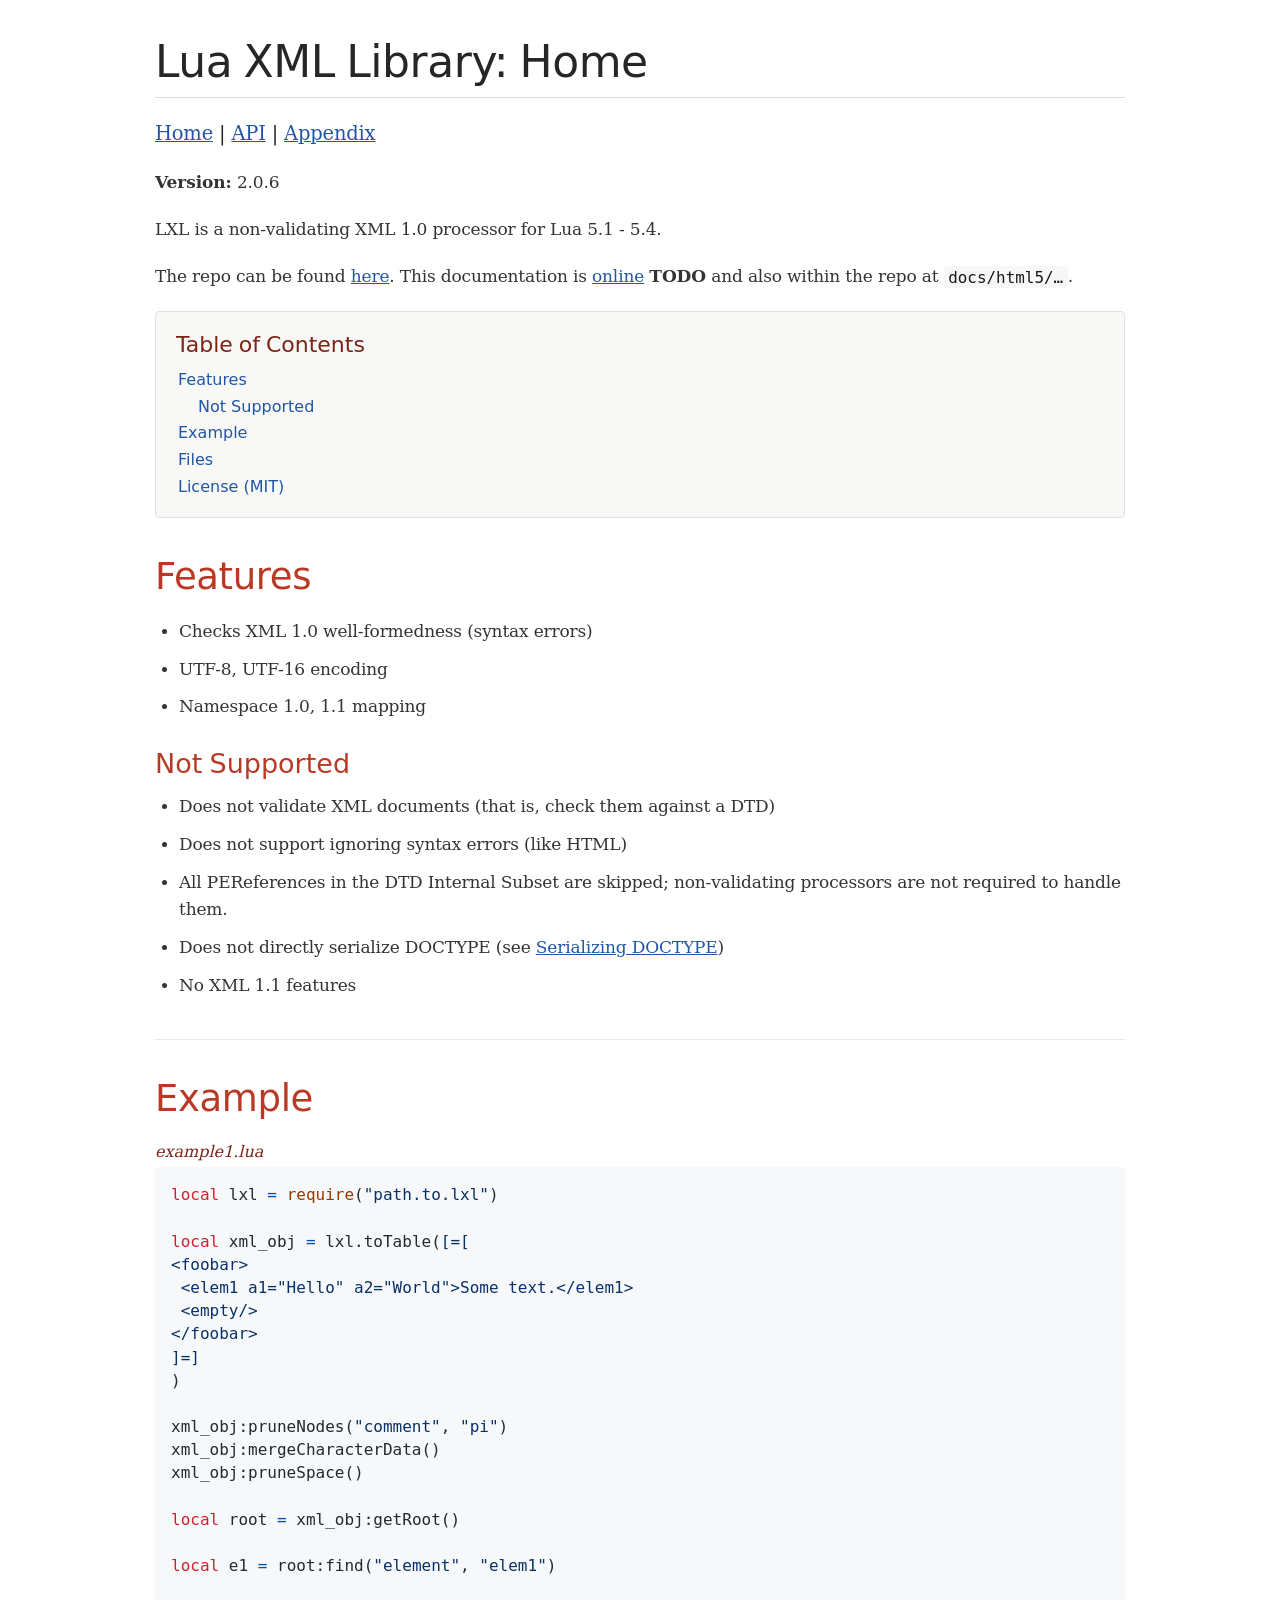
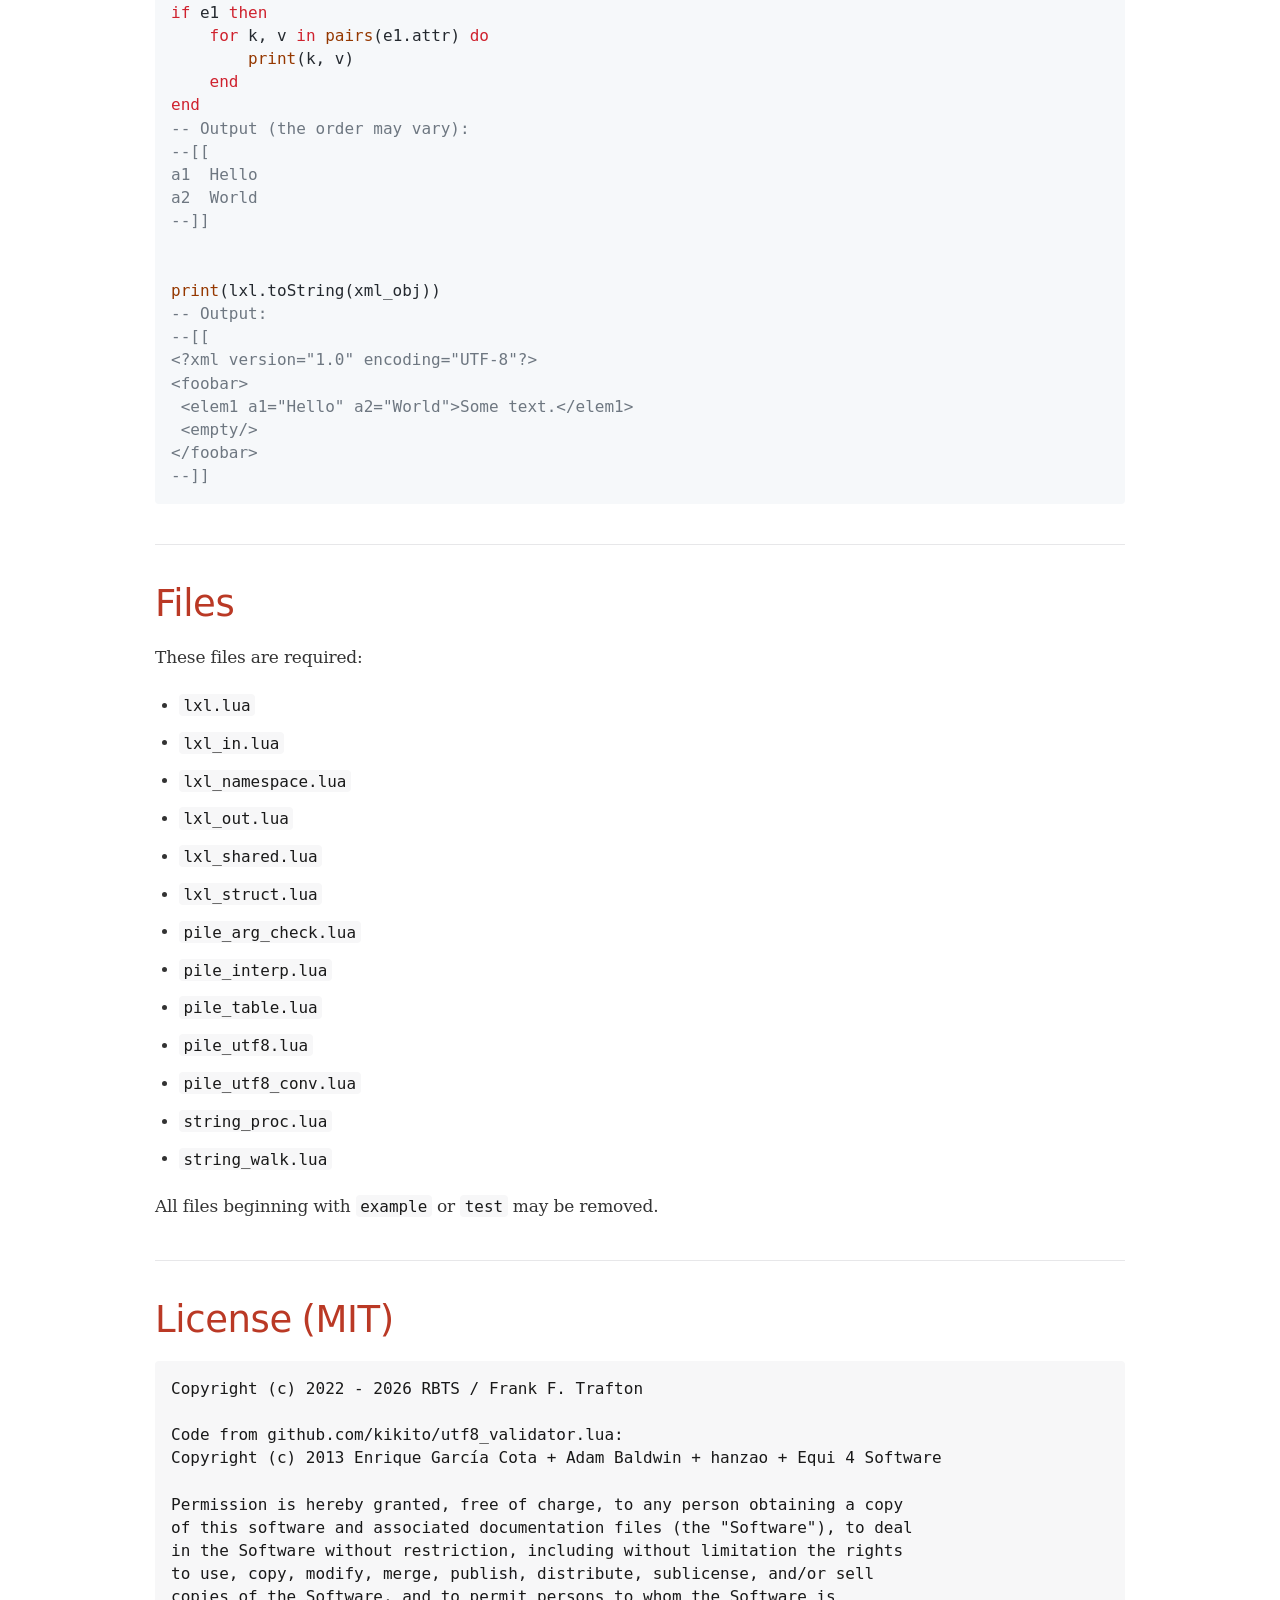
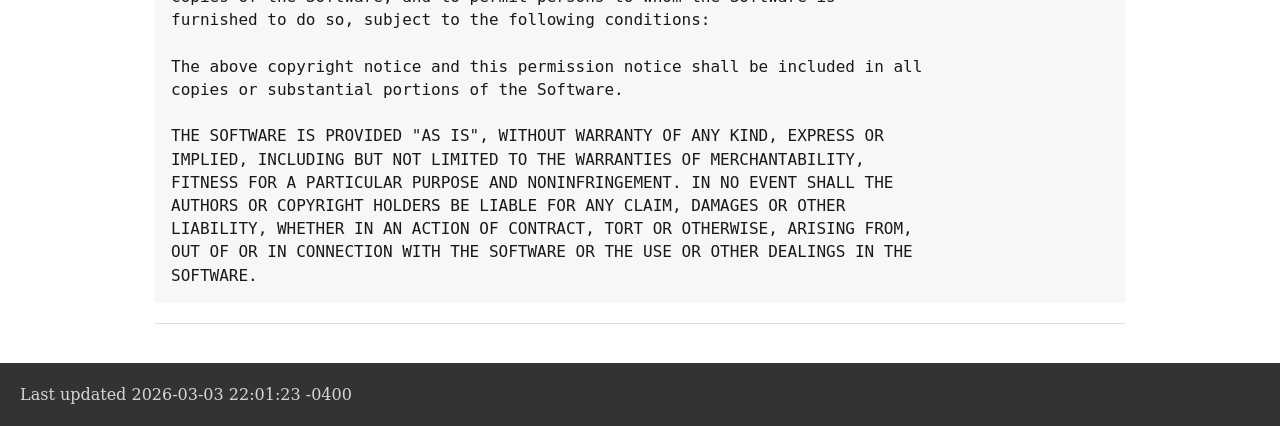
==== docs/html5/index.html @ 3a54dce5 "rename home.adoc to index.adoc" ====
<!DOCTYPE html>
<html lang="en">
<head>
<meta charset="UTF-8">
<meta http-equiv="X-UA-Compatible" content="IE=edge">
<meta name="viewport" content="width=device-width, initial-scale=1.0">
<meta name="generator" content="Asciidoctor 2.0.23">
<title>Lua XML Library: Home</title>
<link rel="stylesheet" href="./asciidoctor.css">
<link rel="stylesheet" href="./rouge-github.css">
</head>
<body class="article">
<div id="header">
<h1>Lua XML Library: Home</h1>
</div>
<div id="content">
<div id="preamble">
<div class="sectionbody">
<div class="paragraph">
<p><a href="index.html">Home</a> |
<a href="api.html">API</a> |
<a href="appendix.html">Appendix</a></p>
</div>
<div class="paragraph">
<p><strong>Version:</strong> 2.0.6</p>
</div>
<div class="paragraph">
<p>LXL is a non-validating XML 1.0 processor for Lua 5.1 - 5.4.</p>
</div>
<div class="paragraph">
<p>The repo can be found <a href="https://www.github.com/frank-f-trafton/lxl">here</a>. This documentation is <a href="https://example.com">online</a> <strong>TODO</strong> and also within the repo at <code>docs/html5/…</code>.</p>
</div>
<div id="toc" class="toc">
<div id="toctitle" class="title">Table of Contents</div>
<ul class="sectlevel1">
<li><a href="#_features">Features</a>
<ul class="sectlevel2">
<li><a href="#_not_supported">Not Supported</a></li>
</ul>
</li>
<li><a href="#_example">Example</a></li>
<li><a href="#_files">Files</a></li>
<li><a href="#_license_mit">License (MIT)</a></li>
</ul>
</div>
</div>
</div>
<div class="sect1">
<h2 id="_features">Features</h2>
<div class="sectionbody">
<div class="ulist">
<ul>
<li>
<p>Checks XML 1.0 well-formedness (syntax errors)</p>
</li>
<li>
<p>UTF-8, UTF-16 encoding</p>
</li>
<li>
<p>Namespace 1.0, 1.1 mapping</p>
</li>
</ul>
</div>
<div class="sect2">
<h3 id="_not_supported">Not Supported</h3>
<div class="ulist">
<ul>
<li>
<p>Does not validate XML documents (that is, check them against a DTD)</p>
</li>
<li>
<p>Does not support ignoring syntax errors (like HTML)</p>
</li>
<li>
<p>All PEReferences in the DTD Internal Subset are skipped; non-validating processors are not required to handle them.</p>
</li>
<li>
<p>Does not directly serialize DOCTYPE (see <a href="appendix.html#serializing-doctype">Serializing DOCTYPE</a>)</p>
</li>
<li>
<p>No XML 1.1 features</p>
</li>
</ul>
</div>
</div>
</div>
</div>
<div class="sect1">
<h2 id="_example">Example</h2>
<div class="sectionbody">
<div class="listingblock">
<div class="title">example1.lua</div>
<div class="content">
<pre class="rouge highlight"><code data-lang="lua"><span class="kd">local</span> <span class="n">lxl</span> <span class="o">=</span> <span class="nb">require</span><span class="p">(</span><span class="s2">"path.to.lxl"</span><span class="p">)</span>

<span class="kd">local</span> <span class="n">xml_obj</span> <span class="o">=</span> <span class="n">lxl</span><span class="p">.</span><span class="n">toTable</span><span class="p">(</span><span class="s">[=[
&lt;foobar&gt;
 &lt;elem1 a1="Hello" a2="World"&gt;Some text.&lt;/elem1&gt;
 &lt;empty/&gt;
&lt;/foobar&gt;
]=]</span>
<span class="p">)</span>

<span class="n">xml_obj</span><span class="p">:</span><span class="n">pruneNodes</span><span class="p">(</span><span class="s2">"comment"</span><span class="p">,</span> <span class="s2">"pi"</span><span class="p">)</span>
<span class="n">xml_obj</span><span class="p">:</span><span class="n">mergeCharacterData</span><span class="p">()</span>
<span class="n">xml_obj</span><span class="p">:</span><span class="n">pruneSpace</span><span class="p">()</span>

<span class="kd">local</span> <span class="n">root</span> <span class="o">=</span> <span class="n">xml_obj</span><span class="p">:</span><span class="n">getRoot</span><span class="p">()</span>

<span class="kd">local</span> <span class="n">e1</span> <span class="o">=</span> <span class="n">root</span><span class="p">:</span><span class="n">find</span><span class="p">(</span><span class="s2">"element"</span><span class="p">,</span> <span class="s2">"elem1"</span><span class="p">)</span>

<span class="k">if</span> <span class="n">e1</span> <span class="k">then</span>
	<span class="k">for</span> <span class="n">k</span><span class="p">,</span> <span class="n">v</span> <span class="k">in</span> <span class="nb">pairs</span><span class="p">(</span><span class="n">e1</span><span class="p">.</span><span class="n">attr</span><span class="p">)</span> <span class="k">do</span>
		<span class="nb">print</span><span class="p">(</span><span class="n">k</span><span class="p">,</span> <span class="n">v</span><span class="p">)</span>
	<span class="k">end</span>
<span class="k">end</span>
<span class="c1">-- Output (the order may vary):</span>
<span class="cm">--[[
a1	Hello
a2	World
--]]</span>


<span class="nb">print</span><span class="p">(</span><span class="n">lxl</span><span class="p">.</span><span class="n">toString</span><span class="p">(</span><span class="n">xml_obj</span><span class="p">))</span>
<span class="c1">-- Output:</span>
<span class="cm">--[[
&lt;?xml version="1.0" encoding="UTF-8"?&gt;
&lt;foobar&gt;
 &lt;elem1 a1="Hello" a2="World"&gt;Some text.&lt;/elem1&gt;
 &lt;empty/&gt;
&lt;/foobar&gt;
--]]</span></code></pre>
</div>
</div>
</div>
</div>
<div class="sect1">
<h2 id="_files">Files</h2>
<div class="sectionbody">
<div class="paragraph">
<p>These files are required:</p>
</div>
<div class="ulist">
<ul>
<li>
<p><code>lxl.lua</code></p>
</li>
<li>
<p><code>lxl_in.lua</code></p>
</li>
<li>
<p><code>lxl_namespace.lua</code></p>
</li>
<li>
<p><code>lxl_out.lua</code></p>
</li>
<li>
<p><code>lxl_shared.lua</code></p>
</li>
<li>
<p><code>lxl_struct.lua</code></p>
</li>
<li>
<p><code>pile_arg_check.lua</code></p>
</li>
<li>
<p><code>pile_interp.lua</code></p>
</li>
<li>
<p><code>pile_table.lua</code></p>
</li>
<li>
<p><code>pile_utf8.lua</code></p>
</li>
<li>
<p><code>pile_utf8_conv.lua</code></p>
</li>
<li>
<p><code>string_proc.lua</code></p>
</li>
<li>
<p><code>string_walk.lua</code></p>
</li>
</ul>
</div>
<div class="paragraph">
<p>All files beginning with <code>example</code> or <code>test</code> may be removed.</p>
</div>
</div>
</div>
<div class="sect1">
<h2 id="_license_mit">License (MIT)</h2>
<div class="sectionbody">
<div class="listingblock">
<div class="content">
<pre>Copyright (c) 2022 - 2026 RBTS / Frank F. Trafton

Code from github.com/kikito/utf8_validator.lua:
Copyright (c) 2013 Enrique García Cota + Adam Baldwin + hanzao + Equi 4 Software

Permission is hereby granted, free of charge, to any person obtaining a copy
of this software and associated documentation files (the "Software"), to deal
in the Software without restriction, including without limitation the rights
to use, copy, modify, merge, publish, distribute, sublicense, and/or sell
copies of the Software, and to permit persons to whom the Software is
furnished to do so, subject to the following conditions:

The above copyright notice and this permission notice shall be included in all
copies or substantial portions of the Software.

THE SOFTWARE IS PROVIDED "AS IS", WITHOUT WARRANTY OF ANY KIND, EXPRESS OR
IMPLIED, INCLUDING BUT NOT LIMITED TO THE WARRANTIES OF MERCHANTABILITY,
FITNESS FOR A PARTICULAR PURPOSE AND NONINFRINGEMENT. IN NO EVENT SHALL THE
AUTHORS OR COPYRIGHT HOLDERS BE LIABLE FOR ANY CLAIM, DAMAGES OR OTHER
LIABILITY, WHETHER IN AN ACTION OF CONTRACT, TORT OR OTHERWISE, ARISING FROM,
OUT OF OR IN CONNECTION WITH THE SOFTWARE OR THE USE OR OTHER DEALINGS IN THE
SOFTWARE.</pre>
</div>
</div>
<hr>
</div>
</div>
</div>
<div id="footer">
<div id="footer-text">
Last updated 2026-03-03 22:01:23 -0400
</div>
</div>
</body>
</html>
---- docs/html5/asciidoctor.css ----
/*! Asciidoctor default stylesheet | MIT License | https://asciidoctor.org */
/* Uncomment the following line when using as a custom stylesheet */
/* @import "https://fonts.googleapis.com/css?family=Open+Sans:300,300italic,400,400italic,600,600italic%7CNoto+Serif:400,400italic,700,700italic%7CDroid+Sans+Mono:400,700"; */
html{font-family:sans-serif;-webkit-text-size-adjust:100%}
a{background:none}
a:focus{outline:thin dotted}
a:active,a:hover{outline:0}
h1{font-size:2em;margin:.67em 0}
b,strong{font-weight:bold}
abbr{font-size:.9em}
abbr[title]{cursor:help;border-bottom:1px dotted #dddddf;text-decoration:none}
dfn{font-style:italic}
hr{height:0}
mark{background:#ff0;color:#000}
code,kbd,pre,samp{font-family:monospace;font-size:1em}
pre{white-space:pre-wrap}
q{quotes:"\201C" "\201D" "\2018" "\2019"}
small{font-size:80%}
sub,sup{font-size:75%;line-height:0;position:relative;vertical-align:baseline}
sup{top:-.5em}
sub{bottom:-.25em}
img{border:0}
svg:not(:root){overflow:hidden}
figure{margin:0}
audio,video{display:inline-block}
audio:not([controls]){display:none;height:0}
fieldset{border:1px solid silver;margin:0 2px;padding:.35em .625em .75em}
legend{border:0;padding:0}
button,input,select,textarea{font-family:inherit;font-size:100%;margin:0}
button,input{line-height:normal}
button,select{text-transform:none}
button,html input[type=button],input[type=reset],input[type=submit]{-webkit-appearance:button;cursor:pointer}
button[disabled],html input[disabled]{cursor:default}
input[type=checkbox],input[type=radio]{padding:0}
button::-moz-focus-inner,input::-moz-focus-inner{border:0;padding:0}
textarea{overflow:auto;vertical-align:top}
table{border-collapse:collapse;border-spacing:0}
*,::before,::after{box-sizing:border-box}
html,body{font-size:100%}
body{background:#fff;color:rgba(0,0,0,.8);padding:0;margin:0;font-family:"Noto Serif","DejaVu Serif",serif;line-height:1;position:relative;cursor:auto;-moz-tab-size:4;-o-tab-size:4;tab-size:4;word-wrap:anywhere;-moz-osx-font-smoothing:grayscale;-webkit-font-smoothing:antialiased}
a:hover{cursor:pointer}
img,object,embed{max-width:100%;height:auto}
object,embed{height:100%}
img{-ms-interpolation-mode:bicubic}
.left{float:left!important}
.right{float:right!important}
.text-left{text-align:left!important}
.text-right{text-align:right!important}
.text-center{text-align:center!important}
.text-justify{text-align:justify!important}
.hide{display:none}
img,object,svg{display:inline-block;vertical-align:middle}
textarea{height:auto;min-height:50px}
select{width:100%}
.subheader,.admonitionblock td.content>.title,.audioblock>.title,.exampleblock>.title,.imageblock>.title,.listingblock>.title,.literalblock>.title,.stemblock>.title,.openblock>.title,.paragraph>.title,.quoteblock>.title,table.tableblock>.title,.verseblock>.title,.videoblock>.title,.dlist>.title,.olist>.title,.ulist>.title,.qlist>.title,.hdlist>.title{line-height:1.45;color:#7a2518;font-weight:400;margin-top:0;margin-bottom:.25em}
div,dl,dt,dd,ul,ol,li,h1,h2,h3,#toctitle,.sidebarblock>.content>.title,h4,h5,h6,pre,form,p,blockquote,th,td{margin:0;padding:0}
a{color:#2156a5;text-decoration:underline;line-height:inherit}
a:hover,a:focus{color:#1d4b8f}
a img{border:0}
p{line-height:1.6;margin-bottom:1.25em;text-rendering:optimizeLegibility}
p aside{font-size:.875em;line-height:1.35;font-style:italic}
h1,h2,h3,#toctitle,.sidebarblock>.content>.title,h4,h5,h6{font-family:"Open Sans","DejaVu Sans",sans-serif;font-weight:300;font-style:normal;color:#ba3925;text-rendering:optimizeLegibility;margin-top:1em;margin-bottom:.5em;line-height:1.0125em}
h1 small,h2 small,h3 small,#toctitle small,.sidebarblock>.content>.title small,h4 small,h5 small,h6 small{font-size:60%;color:#e99b8f;line-height:0}
h1{font-size:2.125em}
h2{font-size:1.6875em}
h3,#toctitle,.sidebarblock>.content>.title{font-size:1.375em}
h4,h5{font-size:1.125em}
h6{font-size:1em}
hr{border:solid #dddddf;border-width:1px 0 0;clear:both;margin:1.25em 0 1.1875em}
em,i{font-style:italic;line-height:inherit}
strong,b{font-weight:bold;line-height:inherit}
small{font-size:60%;line-height:inherit}
code{font-family:"Droid Sans Mono","DejaVu Sans Mono",monospace;font-weight:400;color:rgba(0,0,0,.9)}
ul,ol,dl{line-height:1.6;margin-bottom:1.25em;list-style-position:outside;font-family:inherit}
ul,ol{margin-left:1.5em}
ul li ul,ul li ol{margin-left:1.25em;margin-bottom:0}
ul.circle{list-style-type:circle}
ul.disc{list-style-type:disc}
ul.square{list-style-type:square}
ul.circle ul:not([class]),ul.disc ul:not([class]),ul.square ul:not([class]){list-style:inherit}
ol li ul,ol li ol{margin-left:1.25em;margin-bottom:0}
dl dt{margin-bottom:.3125em;font-weight:bold}
dl dd{margin-bottom:1.25em}
blockquote{margin:0 0 1.25em;padding:.5625em 1.25em 0 1.1875em;border-left:1px solid #ddd}
blockquote,blockquote p{line-height:1.6;color:rgba(0,0,0,.85)}
@media screen and (min-width:768px){h1,h2,h3,#toctitle,.sidebarblock>.content>.title,h4,h5,h6{line-height:1.2}
h1{font-size:2.75em}
h2{font-size:2.3125em}
h3,#toctitle,.sidebarblock>.content>.title{font-size:1.6875em}
h4{font-size:1.4375em}}
table{background:#fff;margin-bottom:1.25em;border:1px solid #dedede;word-wrap:normal}
table thead,table tfoot{background:#f7f8f7}
table thead tr th,table thead tr td,table tfoot tr th,table tfoot tr td{padding:.5em .625em .625em;font-size:inherit;color:rgba(0,0,0,.8);text-align:left}
table tr th,table tr td{padding:.5625em .625em;font-size:inherit;color:rgba(0,0,0,.8)}
table tr.even,table tr.alt{background:#f8f8f7}
table thead tr th,table tfoot tr th,table tbody tr td,table tr td,table tfoot tr td{line-height:1.6}
h1,h2,h3,#toctitle,.sidebarblock>.content>.title,h4,h5,h6{line-height:1.2;word-spacing:-.05em}
h1 strong,h2 strong,h3 strong,#toctitle strong,.sidebarblock>.content>.title strong,h4 strong,h5 strong,h6 strong{font-weight:400}
.center{margin-left:auto;margin-right:auto}
.stretch{width:100%}
.clearfix::before,.clearfix::after,.float-group::before,.float-group::after{content:" ";display:table}
.clearfix::after,.float-group::after{clear:both}
:not(pre).nobreak{word-wrap:normal}
:not(pre).nowrap{white-space:nowrap}
:not(pre).pre-wrap{white-space:pre-wrap}
:not(pre):not([class^=L])>code{font-size:.9375em;font-style:normal!important;letter-spacing:0;padding:.1em .5ex;word-spacing:-.15em;background:#f7f7f8;border-radius:4px;line-height:1.45;text-rendering:optimizeSpeed}
pre{color:rgba(0,0,0,.9);font-family:"Droid Sans Mono","DejaVu Sans Mono",monospace;line-height:1.45;text-rendering:optimizeSpeed}
pre code,pre pre{color:inherit;font-size:inherit;line-height:inherit}
pre>code{display:block}
pre.nowrap,pre.nowrap pre{white-space:pre;word-wrap:normal}
em em{font-style:normal}
strong strong{font-weight:400}
.keyseq{color:rgba(51,51,51,.8)}
kbd{font-family:"Droid Sans Mono","DejaVu Sans Mono",monospace;display:inline-block;color:rgba(0,0,0,.8);font-size:.65em;line-height:1.45;background:#f7f7f7;border:1px solid #ccc;border-radius:3px;box-shadow:0 1px 0 rgba(0,0,0,.2),inset 0 0 0 .1em #fff;margin:0 .15em;padding:.2em .5em;vertical-align:middle;position:relative;top:-.1em;white-space:nowrap}
.keyseq kbd:first-child{margin-left:0}
.keyseq kbd:last-child{margin-right:0}
.menuseq,.menuref{color:#000}
.menuseq b:not(.caret),.menuref{font-weight:inherit}
.menuseq{word-spacing:-.02em}
.menuseq b.caret{font-size:1.25em;line-height:.8}
.menuseq i.caret{font-weight:bold;text-align:center;width:.45em}
b.button::before,b.button::after{position:relative;top:-1px;font-weight:400}
b.button::before{content:"[";padding:0 3px 0 2px}
b.button::after{content:"]";padding:0 2px 0 3px}
p a>code:hover{color:rgba(0,0,0,.9)}
#header,#content,#footnotes,#footer{width:100%;margin:0 auto;max-width:62.5em;*zoom:1;position:relative;padding-left:.9375em;padding-right:.9375em}
#header::before,#header::after,#content::before,#content::after,#footnotes::before,#footnotes::after,#footer::before,#footer::after{content:" ";display:table}
#header::after,#content::after,#footnotes::after,#footer::after{clear:both}
#content{margin-top:1.25em}
#content::before{content:none}
#header>h1:first-child{color:rgba(0,0,0,.85);margin-top:2.25rem;margin-bottom:0}
#header>h1:first-child+#toc{margin-top:8px;border-top:1px solid #dddddf}
#header>h1:only-child{border-bottom:1px solid #dddddf;padding-bottom:8px}
#header .details{border-bottom:1px solid #dddddf;line-height:1.45;padding-top:.25em;padding-bottom:.25em;padding-left:.25em;color:rgba(0,0,0,.6);display:flex;flex-flow:row wrap}
#header .details span:first-child{margin-left:-.125em}
#header .details span.email a{color:rgba(0,0,0,.85)}
#header .details br{display:none}
#header .details br+span::before{content:"\00a0\2013\00a0"}
#header .details br+span.author::before{content:"\00a0\22c5\00a0";color:rgba(0,0,0,.85)}
#header .details br+span#revremark::before{content:"\00a0|\00a0"}
#header #revnumber{text-transform:capitalize}
#header #revnumber::after{content:"\00a0"}
#content>h1:first-child:not([class]){color:rgba(0,0,0,.85);border-bottom:1px solid #dddddf;padding-bottom:8px;margin-top:0;padding-top:1rem;margin-bottom:1.25rem}
#toc{border-bottom:1px solid #e7e7e9;padding-bottom:.5em}
#toc>ul{margin-left:.125em}
#toc ul.sectlevel0>li>a{font-style:italic}
#toc ul.sectlevel0 ul.sectlevel1{margin:.5em 0}
#toc ul{font-family:"Open Sans","DejaVu Sans",sans-serif;list-style-type:none}
#toc li{line-height:1.3334;margin-top:.3334em}
#toc a{text-decoration:none}
#toc a:active{text-decoration:underline}
#toctitle{color:#7a2518;font-size:1.2em}
@media screen and (min-width:768px){#toctitle{font-size:1.375em}
body.toc2{padding-left:15em;padding-right:0}
body.toc2 #header>h1:nth-last-child(2){border-bottom:1px solid #dddddf;padding-bottom:8px}
#toc.toc2{margin-top:0!important;background:#f8f8f7;position:fixed;width:15em;left:0;top:0;border-right:1px solid #e7e7e9;border-top-width:0!important;border-bottom-width:0!important;z-index:1000;padding:1.25em 1em;height:100%;overflow:auto}
#toc.toc2 #toctitle{margin-top:0;margin-bottom:.8rem;font-size:1.2em}
#toc.toc2>ul{font-size:.9em;margin-bottom:0}
#toc.toc2 ul ul{margin-left:0;padding-left:1em}
#toc.toc2 ul.sectlevel0 ul.sectlevel1{padding-left:0;margin-top:.5em;margin-bottom:.5em}
body.toc2.toc-right{padding-left:0;padding-right:15em}
body.toc2.toc-right #toc.toc2{border-right-width:0;border-left:1px solid #e7e7e9;left:auto;right:0}}
@media screen and (min-width:1280px){body.toc2{padding-left:20em;padding-right:0}
#toc.toc2{width:20em}
#toc.toc2 #toctitle{font-size:1.375em}
#toc.toc2>ul{font-size:.95em}
#toc.toc2 ul ul{padding-left:1.25em}
body.toc2.toc-right{padding-left:0;padding-right:20em}}
#content #toc{border:1px solid #e0e0dc;margin-bottom:1.25em;padding:1.25em;background:#f8f8f7;border-radius:4px}
#content #toc>:first-child{margin-top:0}
#content #toc>:last-child{margin-bottom:0}
#footer{max-width:none;background:rgba(0,0,0,.8);padding:1.25em}
#footer-text{color:hsla(0,0%,100%,.8);line-height:1.44}
#content{margin-bottom:.625em}
.sect1{padding-bottom:.625em}
@media screen and (min-width:768px){#content{margin-bottom:1.25em}
.sect1{padding-bottom:1.25em}}
.sect1:last-child{padding-bottom:0}
.sect1+.sect1{border-top:1px solid #e7e7e9}
#content h1>a.anchor,h2>a.anchor,h3>a.anchor,#toctitle>a.anchor,.sidebarblock>.content>.title>a.anchor,h4>a.anchor,h5>a.anchor,h6>a.anchor{position:absolute;z-index:1001;width:1.5ex;margin-left:-1.5ex;display:block;text-decoration:none!important;visibility:hidden;text-align:center;font-weight:400}
#content h1>a.anchor::before,h2>a.anchor::before,h3>a.anchor::before,#toctitle>a.anchor::before,.sidebarblock>.content>.title>a.anchor::before,h4>a.anchor::before,h5>a.anchor::before,h6>a.anchor::before{content:"\00A7";font-size:.85em;display:block;padding-top:.1em}
#content h1:hover>a.anchor,#content h1>a.anchor:hover,h2:hover>a.anchor,h2>a.anchor:hover,h3:hover>a.anchor,#toctitle:hover>a.anchor,.sidebarblock>.content>.title:hover>a.anchor,h3>a.anchor:hover,#toctitle>a.anchor:hover,.sidebarblock>.content>.title>a.anchor:hover,h4:hover>a.anchor,h4>a.anchor:hover,h5:hover>a.anchor,h5>a.anchor:hover,h6:hover>a.anchor,h6>a.anchor:hover{visibility:visible}
#content h1>a.link,h2>a.link,h3>a.link,#toctitle>a.link,.sidebarblock>.content>.title>a.link,h4>a.link,h5>a.link,h6>a.link{color:#ba3925;text-decoration:none}
#content h1>a.link:hover,h2>a.link:hover,h3>a.link:hover,#toctitle>a.link:hover,.sidebarblock>.content>.title>a.link:hover,h4>a.link:hover,h5>a.link:hover,h6>a.link:hover{color:#a53221}
details,.audioblock,.imageblock,.literalblock,.listingblock,.stemblock,.videoblock{margin-bottom:1.25em}
details{margin-left:1.25rem}
details>summary{cursor:pointer;display:block;position:relative;line-height:1.6;margin-bottom:.625rem;outline:none;-webkit-tap-highlight-color:transparent}
details>summary::-webkit-details-marker{display:none}
details>summary::before{content:"";border:solid transparent;border-left:solid;border-width:.3em 0 .3em .5em;position:absolute;top:.5em;left:-1.25rem;transform:translateX(15%)}
details[open]>summary::before{border:solid transparent;border-top:solid;border-width:.5em .3em 0;transform:translateY(15%)}
details>summary::after{content:"";width:1.25rem;height:1em;position:absolute;top:.3em;left:-1.25rem}
.admonitionblock td.content>.title,.audioblock>.title,.exampleblock>.title,.imageblock>.title,.listingblock>.title,.literalblock>.title,.stemblock>.title,.openblock>.title,.paragraph>.title,.quoteblock>.title,table.tableblock>.title,.verseblock>.title,.videoblock>.title,.dlist>.title,.olist>.title,.ulist>.title,.qlist>.title,.hdlist>.title{text-rendering:optimizeLegibility;text-align:left;font-family:"Noto Serif","DejaVu Serif",serif;font-size:1rem;font-style:italic}
table.tableblock.fit-content>caption.title{white-space:nowrap;width:0}
.paragraph.lead>p,#preamble>.sectionbody>[class=paragraph]:first-of-type p{font-size:1.21875em;line-height:1.6;color:rgba(0,0,0,.85)}
.admonitionblock>table{border-collapse:separate;border:0;background:none;width:100%}
.admonitionblock>table td.icon{text-align:center;width:80px}
.admonitionblock>table td.icon img{max-width:none}
.admonitionblock>table td.icon .title{font-weight:bold;font-family:"Open Sans","DejaVu Sans",sans-serif;text-transform:uppercase}
.admonitionblock>table td.content{padding-left:1.125em;padding-right:1.25em;border-left:1px solid #dddddf;color:rgba(0,0,0,.6);word-wrap:anywhere}
.admonitionblock>table td.content>:last-child>:last-child{margin-bottom:0}
.exampleblock>.content{border:1px solid #e6e6e6;margin-bottom:1.25em;padding:1.25em;background:#fff;border-radius:4px}
.sidebarblock{border:1px solid #dbdbd6;margin-bottom:1.25em;padding:1.25em;background:#f3f3f2;border-radius:4px}
.sidebarblock>.content>.title{color:#7a2518;margin-top:0;text-align:center}
.exampleblock>.content>:first-child,.sidebarblock>.content>:first-child{margin-top:0}
.exampleblock>.content>:last-child,.exampleblock>.content>:last-child>:last-child,.exampleblock>.content .olist>ol>li:last-child>:last-child,.exampleblock>.content .ulist>ul>li:last-child>:last-child,.exampleblock>.content .qlist>ol>li:last-child>:last-child,.sidebarblock>.content>:last-child,.sidebarblock>.content>:last-child>:last-child,.sidebarblock>.content .olist>ol>li:last-child>:last-child,.sidebarblock>.content .ulist>ul>li:last-child>:last-child,.sidebarblock>.content .qlist>ol>li:last-child>:last-child{margin-bottom:0}
.literalblock pre,.listingblock>.content>pre{border-radius:4px;overflow-x:auto;padding:1em;font-size:.8125em}
@media screen and (min-width:768px){.literalblock pre,.listingblock>.content>pre{font-size:.90625em}}
@media screen and (min-width:1280px){.literalblock pre,.listingblock>.content>pre{font-size:1em}}
.literalblock pre,.listingblock>.content>pre:not(.highlight),.listingblock>.content>pre[class=highlight],.listingblock>.content>pre[class^="highlight "]{background:#f7f7f8}
.literalblock.output pre{color:#f7f7f8;background:rgba(0,0,0,.9)}
.listingblock>.content{position:relative}
.listingblock code[data-lang]::before{display:none;content:attr(data-lang);position:absolute;font-size:.75em;top:.425rem;right:.5rem;line-height:1;text-transform:uppercase;color:inherit;opacity:.5}
.listingblock:hover code[data-lang]::before{display:block}
.listingblock.terminal pre .command::before{content:attr(data-prompt);padding-right:.5em;color:inherit;opacity:.5}
.listingblock.terminal pre .command:not([data-prompt])::before{content:"$"}
.listingblock pre.highlightjs{padding:0}
.listingblock pre.highlightjs>code{padding:1em;border-radius:4px}
.listingblock pre.prettyprint{border-width:0}
.prettyprint{background:#f7f7f8}
pre.prettyprint .linenums{line-height:1.45;margin-left:2em}
pre.prettyprint li{background:none;list-style-type:inherit;padding-left:0}
pre.prettyprint li code[data-lang]::before{opacity:1}
pre.prettyprint li:not(:first-child) code[data-lang]::before{display:none}
table.linenotable{border-collapse:separate;border:0;margin-bottom:0;background:none}
table.linenotable td[class]{color:inherit;vertical-align:top;padding:0;line-height:inherit;white-space:normal}
table.linenotable td.code{padding-left:.75em}
table.linenotable td.linenos,pre.pygments .linenos{border-right:1px solid;opacity:.35;padding-right:.5em;-webkit-user-select:none;-moz-user-select:none;-ms-user-select:none;user-select:none}
pre.pygments span.linenos{display:inline-block;margin-right:.75em}
.quoteblock{margin:0 1em 1.25em 1.5em;display:table}
.quoteblock:not(.excerpt)>.title{margin-left:-1.5em;margin-bottom:.75em}
.quoteblock blockquote,.quoteblock p{color:rgba(0,0,0,.85);font-size:1.15rem;line-height:1.75;word-spacing:.1em;letter-spacing:0;font-style:italic;text-align:justify}
.quoteblock blockquote{margin:0;padding:0;border:0}
.quoteblock blockquote::before{content:"\201c";float:left;font-size:2.75em;font-weight:bold;line-height:.6em;margin-left:-.6em;color:#7a2518;text-shadow:0 1px 2px rgba(0,0,0,.1)}
.quoteblock blockquote>.paragraph:last-child p{margin-bottom:0}
.quoteblock .attribution{margin-top:.75em;margin-right:.5ex;text-align:right}
.verseblock{margin:0 1em 1.25em}
.verseblock pre{font-family:"Open Sans","DejaVu Sans",sans-serif;font-size:1.15rem;color:rgba(0,0,0,.85);font-weight:300;text-rendering:optimizeLegibility}
.verseblock pre strong{font-weight:400}
.verseblock .attribution{margin-top:1.25rem;margin-left:.5ex}
.quoteblock .attribution,.verseblock .attribution{font-size:.9375em;line-height:1.45;font-style:italic}
.quoteblock .attribution br,.verseblock .attribution br{display:none}
.quoteblock .attribution cite,.verseblock .attribution cite{display:block;letter-spacing:-.025em;color:rgba(0,0,0,.6)}
.quoteblock.abstract blockquote::before,.quoteblock.excerpt blockquote::before,.quoteblock .quoteblock blockquote::before{display:none}
.quoteblock.abstract blockquote,.quoteblock.abstract p,.quoteblock.excerpt blockquote,.quoteblock.excerpt p,.quoteblock .quoteblock blockquote,.quoteblock .quoteblock p{line-height:1.6;word-spacing:0}
.quoteblock.abstract{margin:0 1em 1.25em;display:block}
.quoteblock.abstract>.title{margin:0 0 .375em;font-size:1.15em;text-align:center}
.quoteblock.excerpt>blockquote,.quoteblock .quoteblock{padding:0 0 .25em 1em;border-left:.25em solid #dddddf}
.quoteblock.excerpt,.quoteblock .quoteblock{margin-left:0}
.quoteblock.excerpt blockquote,.quoteblock.excerpt p,.quoteblock .quoteblock blockquote,.quoteblock .quoteblock p{color:inherit;font-size:1.0625rem}
.quoteblock.excerpt .attribution,.quoteblock .quoteblock .attribution{color:inherit;font-size:.85rem;text-align:left;margin-right:0}
p.tableblock:last-child{margin-bottom:0}
td.tableblock>.content{margin-bottom:1.25em;word-wrap:anywhere}
td.tableblock>.content>:last-child{margin-bottom:-1.25em}
table.tableblock,th.tableblock,td.tableblock{border:0 solid #dedede}
table.grid-all>*>tr>*{border-width:1px}
table.grid-cols>*>tr>*{border-width:0 1px}
table.grid-rows>*>tr>*{border-width:1px 0}
table.frame-all{border-width:1px}
table.frame-ends{border-width:1px 0}
table.frame-sides{border-width:0 1px}
table.frame-none>colgroup+*>:first-child>*,table.frame-sides>colgroup+*>:first-child>*{border-top-width:0}
table.frame-none>:last-child>:last-child>*,table.frame-sides>:last-child>:last-child>*{border-bottom-width:0}
table.frame-none>*>tr>:first-child,table.frame-ends>*>tr>:first-child{border-left-width:0}
table.frame-none>*>tr>:last-child,table.frame-ends>*>tr>:last-child{border-right-width:0}
table.stripes-all>*>tr,table.stripes-odd>*>tr:nth-of-type(odd),table.stripes-even>*>tr:nth-of-type(even),table.stripes-hover>*>tr:hover{background:#f8f8f7}
th.halign-left,td.halign-left{text-align:left}
th.halign-right,td.halign-right{text-align:right}
th.halign-center,td.halign-center{text-align:center}
th.valign-top,td.valign-top{vertical-align:top}
th.valign-bottom,td.valign-bottom{vertical-align:bottom}
th.valign-middle,td.valign-middle{vertical-align:middle}
table thead th,table tfoot th{font-weight:bold}
tbody tr th{background:#f7f8f7}
tbody tr th,tbody tr th p,tfoot tr th,tfoot tr th p{color:rgba(0,0,0,.8);font-weight:bold}
p.tableblock>code:only-child{background:none;padding:0}
p.tableblock{font-size:1em}
ol{margin-left:1.75em}
ul li ol{margin-left:1.5em}
dl dd{margin-left:1.125em}
dl dd:last-child,dl dd:last-child>:last-child{margin-bottom:0}
li p,ul dd,ol dd,.olist .olist,.ulist .ulist,.ulist .olist,.olist .ulist{margin-bottom:.625em}
ul.checklist,ul.none,ol.none,ul.no-bullet,ol.no-bullet,ol.unnumbered,ul.unstyled,ol.unstyled{list-style-type:none}
ul.no-bullet,ol.no-bullet,ol.unnumbered{margin-left:.625em}
ul.unstyled,ol.unstyled{margin-left:0}
li>p:empty:only-child::before{content:"";display:inline-block}
ul.checklist>li>p:first-child{margin-left:-1em}
ul.checklist>li>p:first-child>.fa-square-o:first-child,ul.checklist>li>p:first-child>.fa-check-square-o:first-child{width:1.25em;font-size:.8em;position:relative;bottom:.125em}
ul.checklist>li>p:first-child>input[type=checkbox]:first-child{margin-right:.25em}
ul.inline{display:flex;flex-flow:row wrap;list-style:none;margin:0 0 .625em -1.25em}
ul.inline>li{margin-left:1.25em}
.unstyled dl dt{font-weight:400;font-style:normal}
ol.arabic{list-style-type:decimal}
ol.decimal{list-style-type:decimal-leading-zero}
ol.loweralpha{list-style-type:lower-alpha}
ol.upperalpha{list-style-type:upper-alpha}
ol.lowerroman{list-style-type:lower-roman}
ol.upperroman{list-style-type:upper-roman}
ol.lowergreek{list-style-type:lower-greek}
.hdlist>table,.colist>table{border:0;background:none}
.hdlist>table>tbody>tr,.colist>table>tbody>tr{background:none}
td.hdlist1,td.hdlist2{vertical-align:top;padding:0 .625em}
td.hdlist1{font-weight:bold;padding-bottom:1.25em}
td.hdlist2{word-wrap:anywhere}
.literalblock+.colist,.listingblock+.colist{margin-top:-.5em}
.colist td:not([class]):first-child{padding:.4em .75em 0;line-height:1;vertical-align:top}
.colist td:not([class]):first-child img{max-width:none}
.colist td:not([class]):last-child{padding:.25em 0}
.thumb,.th{line-height:0;display:inline-block;border:4px solid #fff;box-shadow:0 0 0 1px #ddd}
.imageblock.left{margin:.25em .625em 1.25em 0}
.imageblock.right{margin:.25em 0 1.25em .625em}
.imageblock>.title{margin-bottom:0}
.imageblock.thumb,.imageblock.th{border-width:6px}
.imageblock.thumb>.title,.imageblock.th>.title{padding:0 .125em}
.image.left,.image.right{margin-top:.25em;margin-bottom:.25em;display:inline-block;line-height:0}
.image.left{margin-right:.625em}
.image.right{margin-left:.625em}
a.image{text-decoration:none;display:inline-block}
a.image object{pointer-events:none}
sup.footnote,sup.footnoteref{font-size:.875em;position:static;vertical-align:super}
sup.footnote a,sup.footnoteref a{text-decoration:none}
sup.footnote a:active,sup.footnoteref a:active,#footnotes .footnote a:first-of-type:active{text-decoration:underline}
#footnotes{padding-top:.75em;padding-bottom:.75em;margin-bottom:.625em}
#footnotes hr{width:20%;min-width:6.25em;margin:-.25em 0 .75em;border-width:1px 0 0}
#footnotes .footnote{padding:0 .375em 0 .225em;line-height:1.3334;font-size:.875em;margin-left:1.2em;margin-bottom:.2em}
#footnotes .footnote a:first-of-type{font-weight:bold;text-decoration:none;margin-left:-1.05em}
#footnotes .footnote:last-of-type{margin-bottom:0}
#content #footnotes{margin-top:-.625em;margin-bottom:0;padding:.75em 0}
div.unbreakable{page-break-inside:avoid}
.big{font-size:larger}
.small{font-size:smaller}
.underline{text-decoration:underline}
.overline{text-decoration:overline}
.line-through{text-decoration:line-through}
.aqua{color:#00bfbf}
.aqua-background{background:#00fafa}
.black{color:#000}
.black-background{background:#000}
.blue{color:#0000bf}
.blue-background{background:#0000fa}
.fuchsia{color:#bf00bf}
.fuchsia-background{background:#fa00fa}
.gray{color:#606060}
.gray-background{background:#7d7d7d}
.green{color:#006000}
.green-background{background:#007d00}
.lime{color:#00bf00}
.lime-background{background:#00fa00}
.maroon{color:#600000}
.maroon-background{background:#7d0000}
.navy{color:#000060}
.navy-background{background:#00007d}
.olive{color:#606000}
.olive-background{background:#7d7d00}
.purple{color:#600060}
.purple-background{background:#7d007d}
.red{color:#bf0000}
.red-background{background:#fa0000}
.silver{color:#909090}
.silver-background{background:#bcbcbc}
.teal{color:#006060}
.teal-background{background:#007d7d}
.white{color:#bfbfbf}
.white-background{background:#fafafa}
.yellow{color:#bfbf00}
.yellow-background{background:#fafa00}
span.icon>.fa{cursor:default}
a span.icon>.fa{cursor:inherit}
.admonitionblock td.icon [class^="fa icon-"]{font-size:2.5em;text-shadow:1px 1px 2px rgba(0,0,0,.5);cursor:default}
.admonitionblock td.icon .icon-note::before{content:"\f05a";color:#19407c}
.admonitionblock td.icon .icon-tip::before{content:"\f0eb";text-shadow:1px 1px 2px rgba(155,155,0,.8);color:#111}
.admonitionblock td.icon .icon-warning::before{content:"\f071";color:#bf6900}
.admonitionblock td.icon .icon-caution::before{content:"\f06d";color:#bf3400}
.admonitionblock td.icon .icon-important::before{content:"\f06a";color:#bf0000}
.conum[data-value]{display:inline-block;color:#fff!important;background:rgba(0,0,0,.8);border-radius:50%;text-align:center;font-size:.75em;width:1.67em;height:1.67em;line-height:1.67em;font-family:"Open Sans","DejaVu Sans",sans-serif;font-style:normal;font-weight:bold}
.conum[data-value] *{color:#fff!important}
.conum[data-value]+b{display:none}
.conum[data-value]::after{content:attr(data-value)}
pre .conum[data-value]{position:relative;top:-.125em}
b.conum *{color:inherit!important}
.conum:not([data-value]):empty{display:none}
dt,th.tableblock,td.content,div.footnote{text-rendering:optimizeLegibility}
h1,h2,p,td.content,span.alt,summary{letter-spacing:-.01em}
p strong,td.content strong,div.footnote strong{letter-spacing:-.005em}
p,blockquote,dt,td.content,td.hdlist1,span.alt,summary{font-size:1.0625rem}
p{margin-bottom:1.25rem}
.sidebarblock p,.sidebarblock dt,.sidebarblock td.content,p.tableblock{font-size:1em}
.exampleblock>.content{background:#fffef7;border-color:#e0e0dc;box-shadow:0 1px 4px #e0e0dc}
.print-only{display:none!important}
@page{margin:1.25cm .75cm}
@media print{*{box-shadow:none!important;text-shadow:none!important}
html{font-size:80%}
a{color:inherit!important;text-decoration:underline!important}
a.bare,a[href^="#"],a[href^="mailto:"]{text-decoration:none!important}
a[href^="http:"]:not(.bare)::after,a[href^="https:"]:not(.bare)::after{content:"(" attr(href) ")";display:inline-block;font-size:.875em;padding-left:.25em}
abbr[title]{border-bottom:1px dotted}
abbr[title]::after{content:" (" attr(title) ")"}
pre,blockquote,tr,img,object,svg{page-break-inside:avoid}
thead{display:table-header-group}
svg{max-width:100%}
p,blockquote,dt,td.content{font-size:1em;orphans:3;widows:3}
h2,h3,#toctitle,.sidebarblock>.content>.title{page-break-after:avoid}
#header,#content,#footnotes,#footer{max-width:none}
#toc,.sidebarblock,.exampleblock>.content{background:none!important}
#toc{border-bottom:1px solid #dddddf!important;padding-bottom:0!important}
body.book #header{text-align:center}
body.book #header>h1:first-child{border:0!important;margin:2.5em 0 1em}
body.book #header .details{border:0!important;display:block;padding:0!important}
body.book #header .details span:first-child{margin-left:0!important}
body.book #header .details br{display:block}
body.book #header .details br+span::before{content:none!important}
body.book #toc{border:0!important;text-align:left!important;padding:0!important;margin:0!important}
body.book #toc,body.book #preamble,body.book h1.sect0,body.book .sect1>h2{page-break-before:always}
.listingblock code[data-lang]::before{display:block}
#footer{padding:0 .9375em}
.hide-on-print{display:none!important}
.print-only{display:block!important}
.hide-for-print{display:none!important}
.show-for-print{display:inherit!important}}
@media amzn-kf8,print{#header>h1:first-child{margin-top:1.25rem}
.sect1{padding:0!important}
.sect1+.sect1{border:0}
#footer{background:none}
#footer-text{color:rgba(0,0,0,.6);font-size:.9em}}
@media amzn-kf8{#header,#content,#footnotes,#footer{padding:0}}
---- docs/html5/rouge-github.css ----
pre.rouge table td { padding: 5px; }
pre.rouge table pre { margin: 0; }
pre.rouge, pre.rouge .w {
  color: #24292f;
  background-color: #f6f8fa;
}
pre.rouge .k, pre.rouge .kd, pre.rouge .kn, pre.rouge .kp, pre.rouge .kr, pre.rouge .kt, pre.rouge .kv {
  color: #cf222e;
}
pre.rouge .gr {
  color: #f6f8fa;
}
pre.rouge .gd {
  color: #82071e;
  background-color: #ffebe9;
}
pre.rouge .nb {
  color: #953800;
}
pre.rouge .nc {
  color: #953800;
}
pre.rouge .no {
  color: #953800;
}
pre.rouge .nn {
  color: #953800;
}
pre.rouge .sr {
  color: #116329;
}
pre.rouge .na {
  color: #116329;
}
pre.rouge .nt {
  color: #116329;
}
pre.rouge .gi {
  color: #116329;
  background-color: #dafbe1;
}
pre.rouge .ges {
  font-weight: bold;
  font-style: italic;
}
pre.rouge .kc {
  color: #0550ae;
}
pre.rouge .l, pre.rouge .ld, pre.rouge .m, pre.rouge .mb, pre.rouge .mf, pre.rouge .mh, pre.rouge .mi, pre.rouge .il, pre.rouge .mo, pre.rouge .mx {
  color: #0550ae;
}
pre.rouge .sb {
  color: #0550ae;
}
pre.rouge .bp {
  color: #0550ae;
}
pre.rouge .ne {
  color: #0550ae;
}
pre.rouge .nl {
  color: #0550ae;
}
pre.rouge .py {
  color: #0550ae;
}
pre.rouge .nv, pre.rouge .vc, pre.rouge .vg, pre.rouge .vi, pre.rouge .vm {
  color: #0550ae;
}
pre.rouge .o, pre.rouge .ow {
  color: #0550ae;
}
pre.rouge .gh {
  color: #0550ae;
  font-weight: bold;
}
pre.rouge .gu {
  color: #0550ae;
  font-weight: bold;
}
pre.rouge .s, pre.rouge .sa, pre.rouge .sc, pre.rouge .dl, pre.rouge .sd, pre.rouge .s2, pre.rouge .se, pre.rouge .sh, pre.rouge .sx, pre.rouge .s1, pre.rouge .ss {
  color: #0a3069;
}
pre.rouge .nd {
  color: #8250df;
}
pre.rouge .nf, pre.rouge .fm {
  color: #8250df;
}
pre.rouge .err {
  color: #f6f8fa;
  background-color: #82071e;
}
pre.rouge .c, pre.rouge .ch, pre.rouge .cd, pre.rouge .cm, pre.rouge .cp, pre.rouge .cpf, pre.rouge .c1, pre.rouge .cs {
  color: #6e7781;
}
pre.rouge .gl {
  color: #6e7781;
}
pre.rouge .gt {
  color: #6e7781;
}
pre.rouge .ni {
  color: #24292f;
}
pre.rouge .si {
  color: #24292f;
}
pre.rouge .ge {
  color: #24292f;
  font-style: italic;
}
pre.rouge .gs {
  color: #24292f;
  font-weight: bold;
}
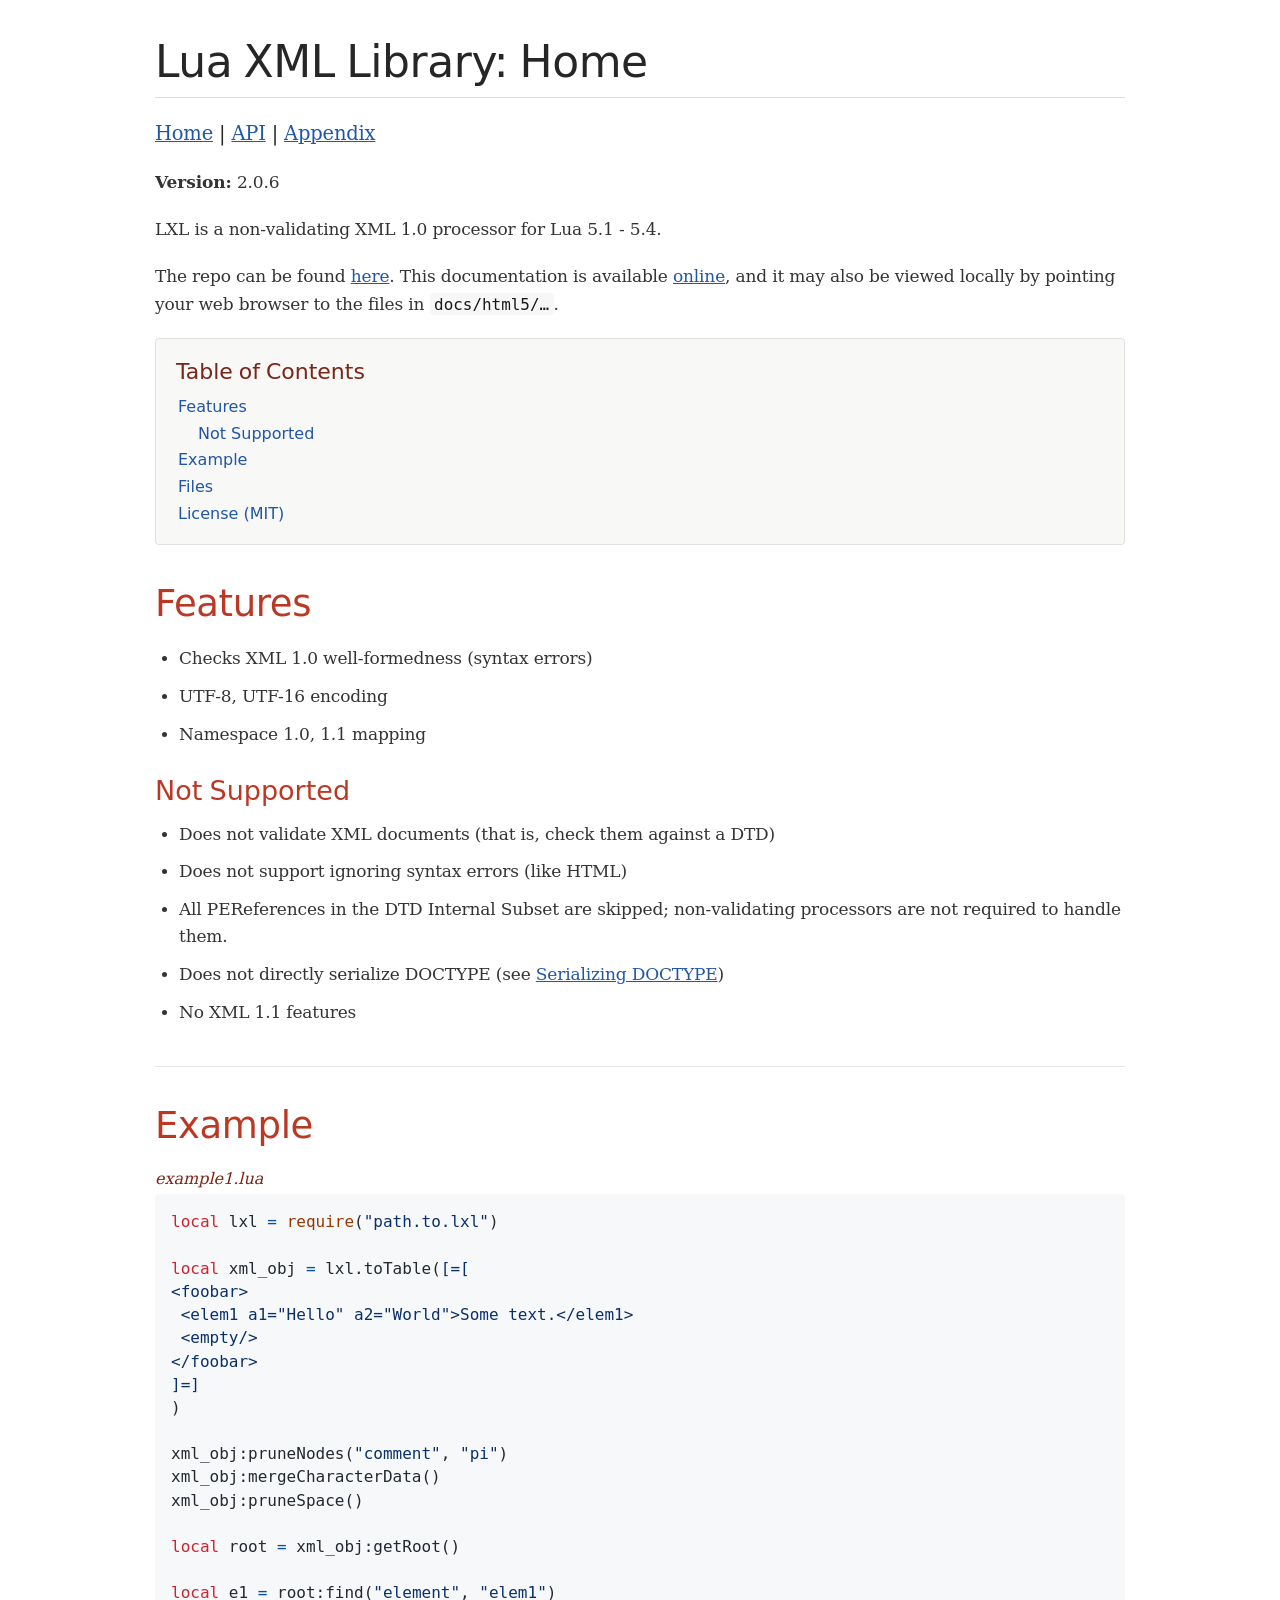
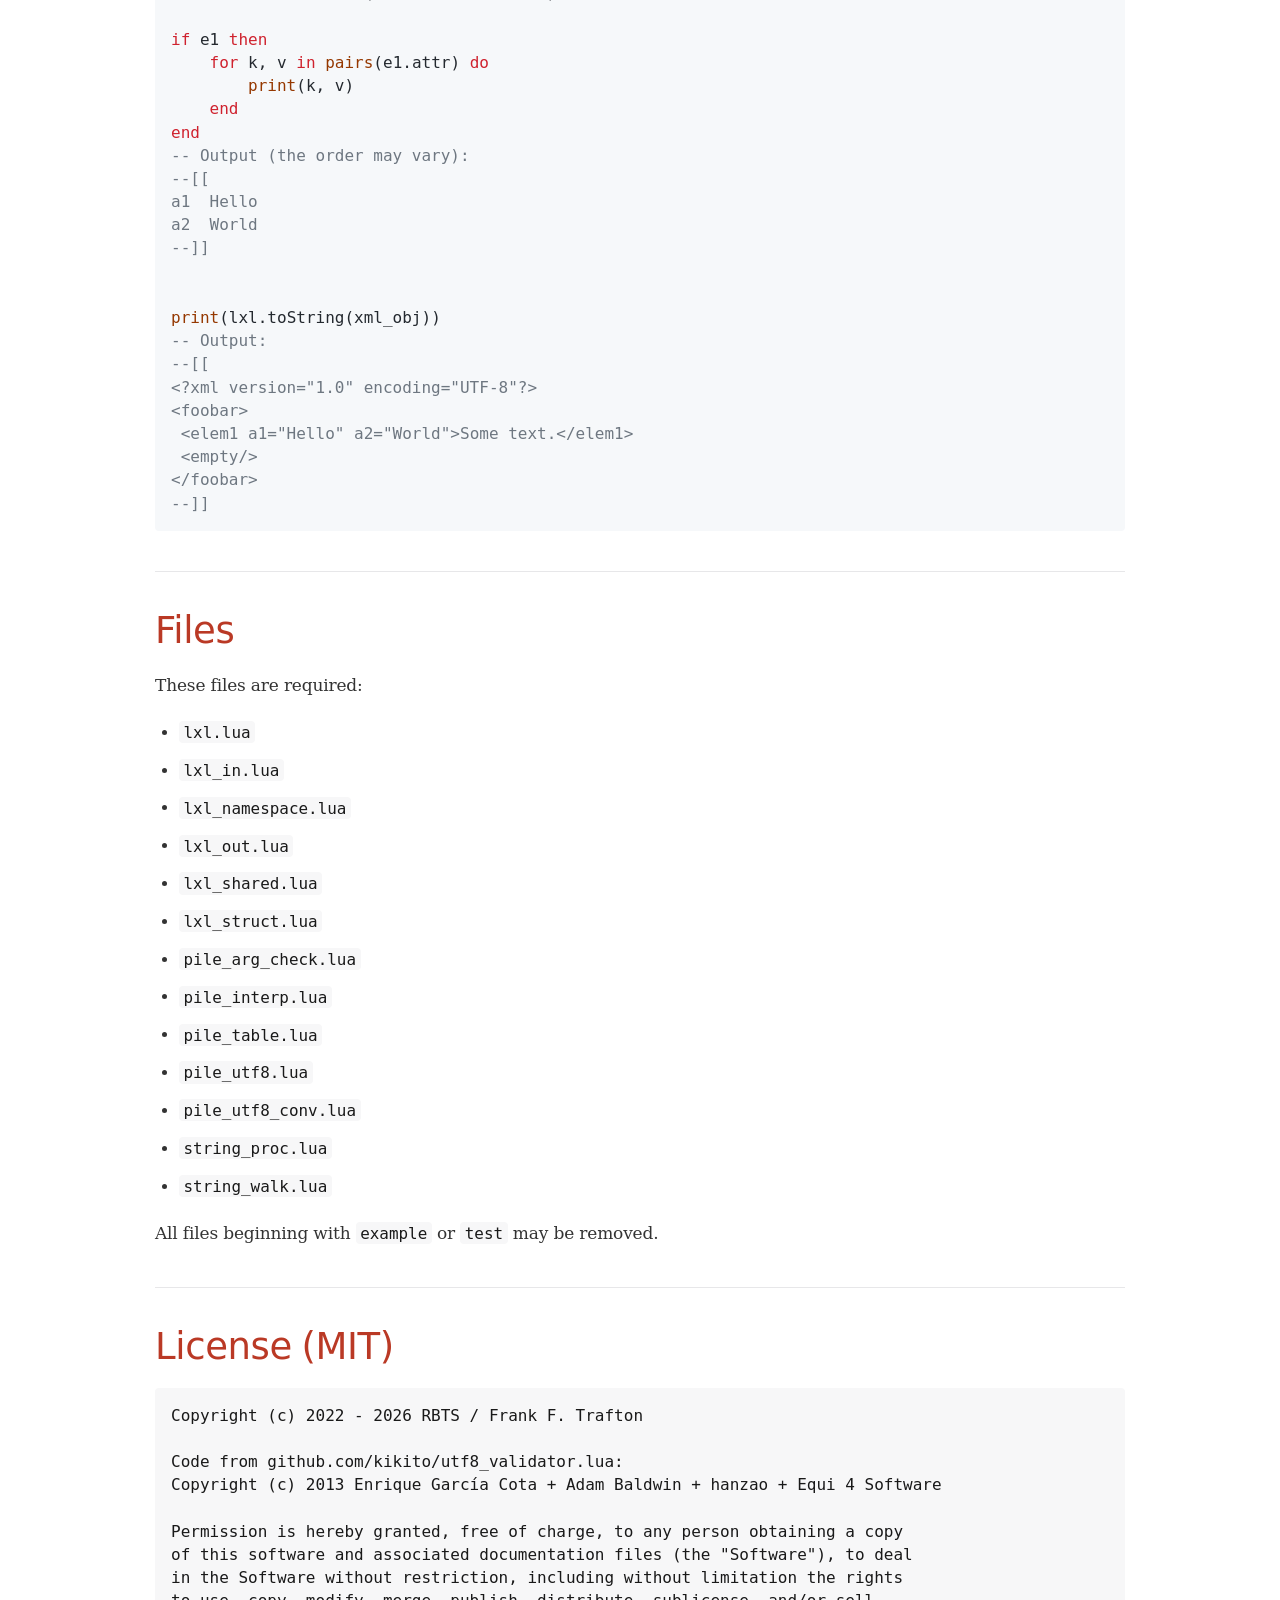
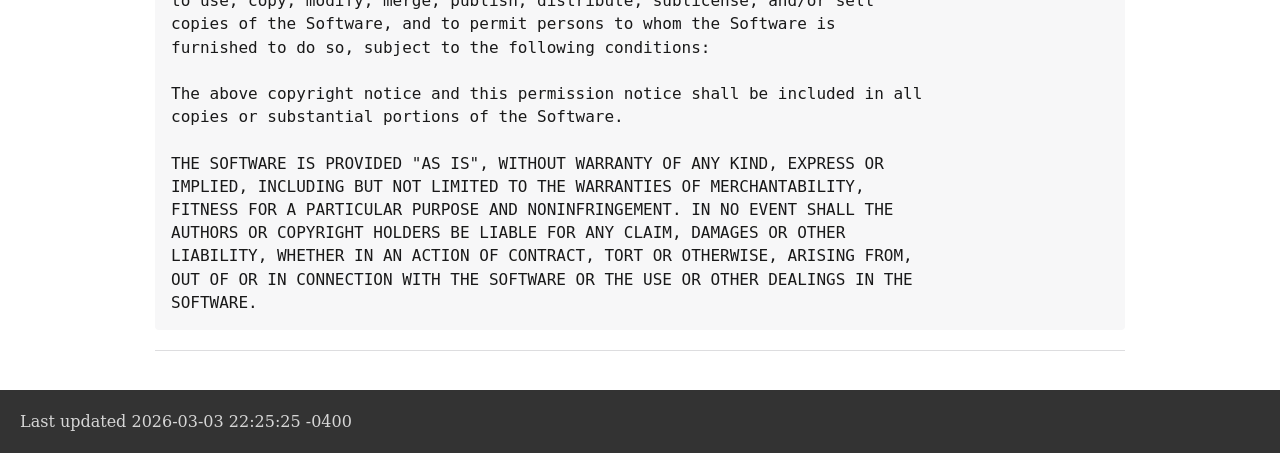
==== commit d2202f07: "fix docs" ====
--- a/docs/html5/index.html
+++ b/docs/html5/index.html
@@ -28,7 +28,7 @@
 <p>LXL is a non-validating XML 1.0 processor for Lua 5.1 - 5.4.</p>
 </div>
 <div class="paragraph">
-<p>The repo can be found <a href="https://www.github.com/frank-f-trafton/lxl">here</a>. This documentation is <a href="https://example.com">online</a> <strong>TODO</strong> and also within the repo at <code>docs/html5/…</code>.</p>
+<p>The repo can be found <a href="https://www.github.com/frank-f-trafton/lxl">here</a>. This documentation is available <a href="https://frank-f-trafton.github.io/lxl/index.html">online</a>, and it may also be viewed locally by pointing your web browser to the files in <code>docs/html5/…</code>.</p>
 </div>
 <div id="toc" class="toc">
 <div id="toctitle" class="title">Table of Contents</div>
@@ -223,7 +223,7 @@
 </div>
 <div id="footer">
 <div id="footer-text">
-Last updated 2026-03-03 22:01:23 -0400
+Last updated 2026-03-03 22:25:25 -0400
 </div>
 </div>
 </body>
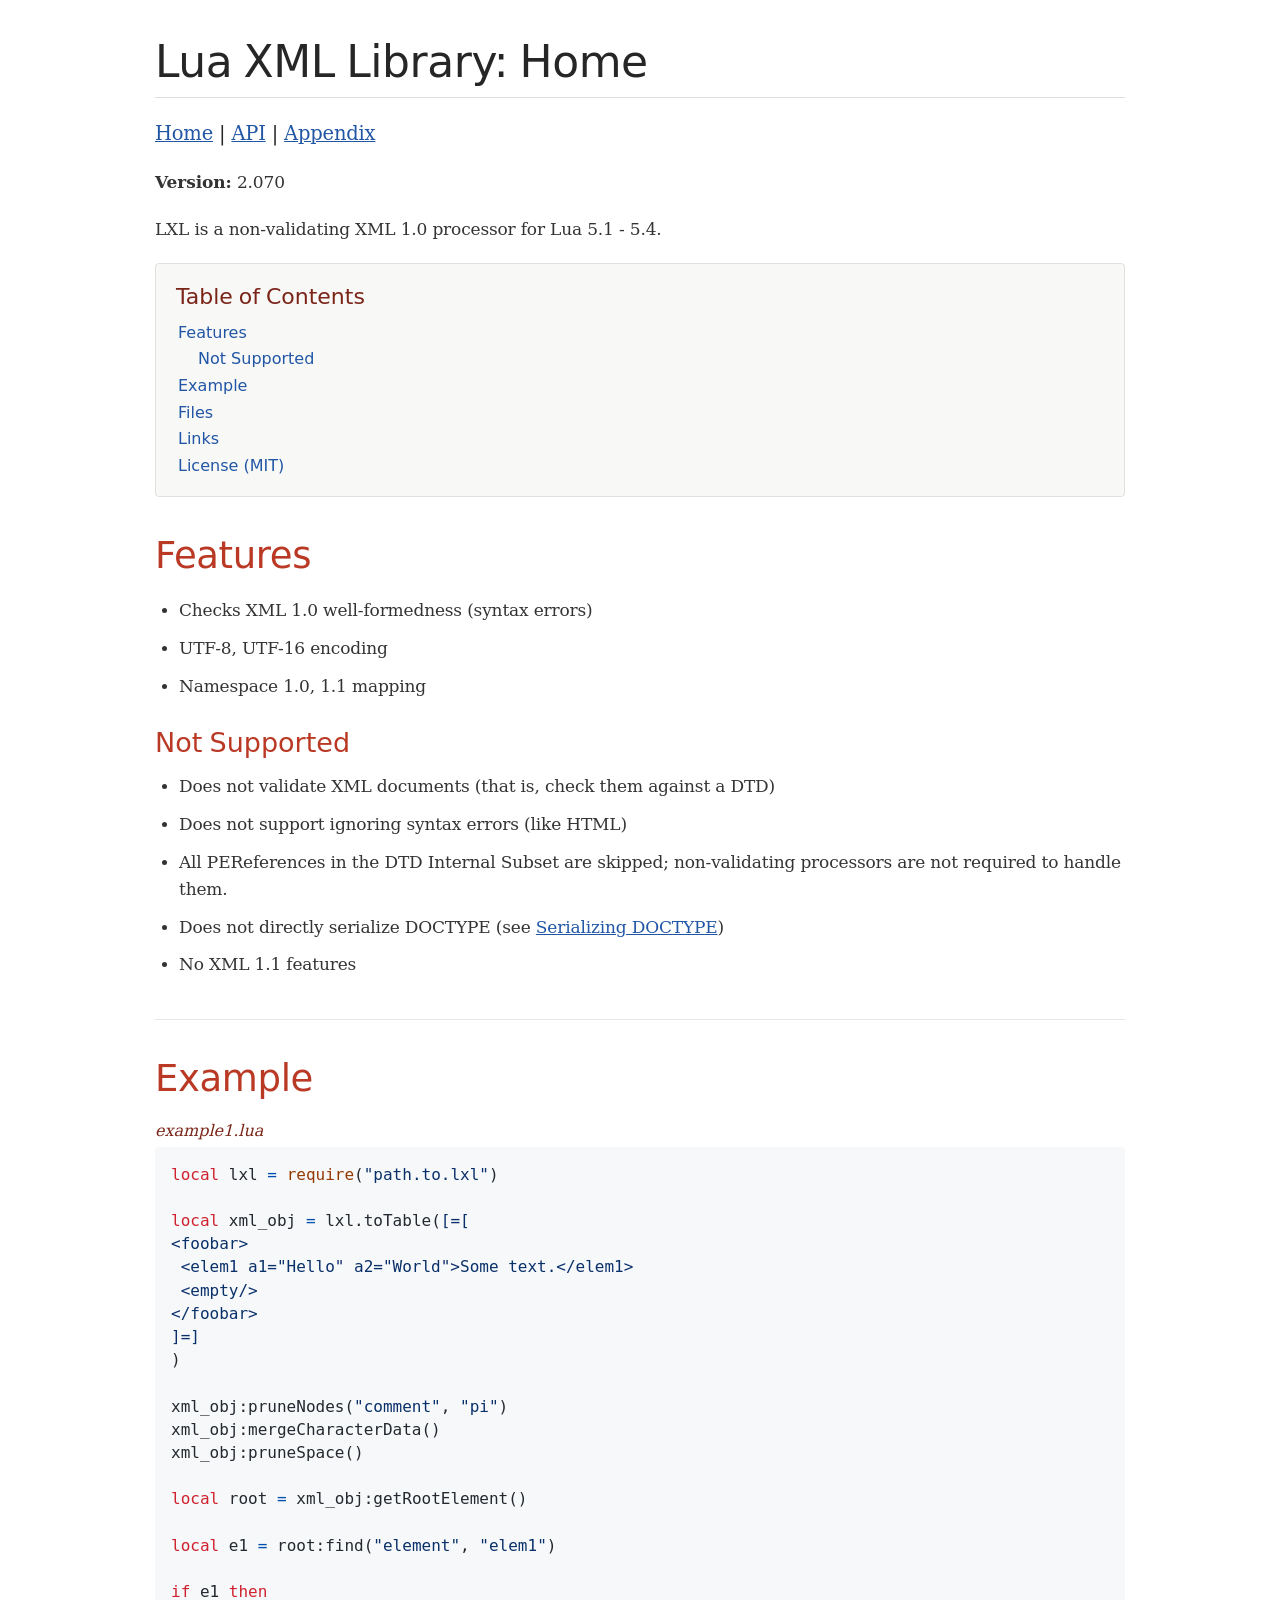
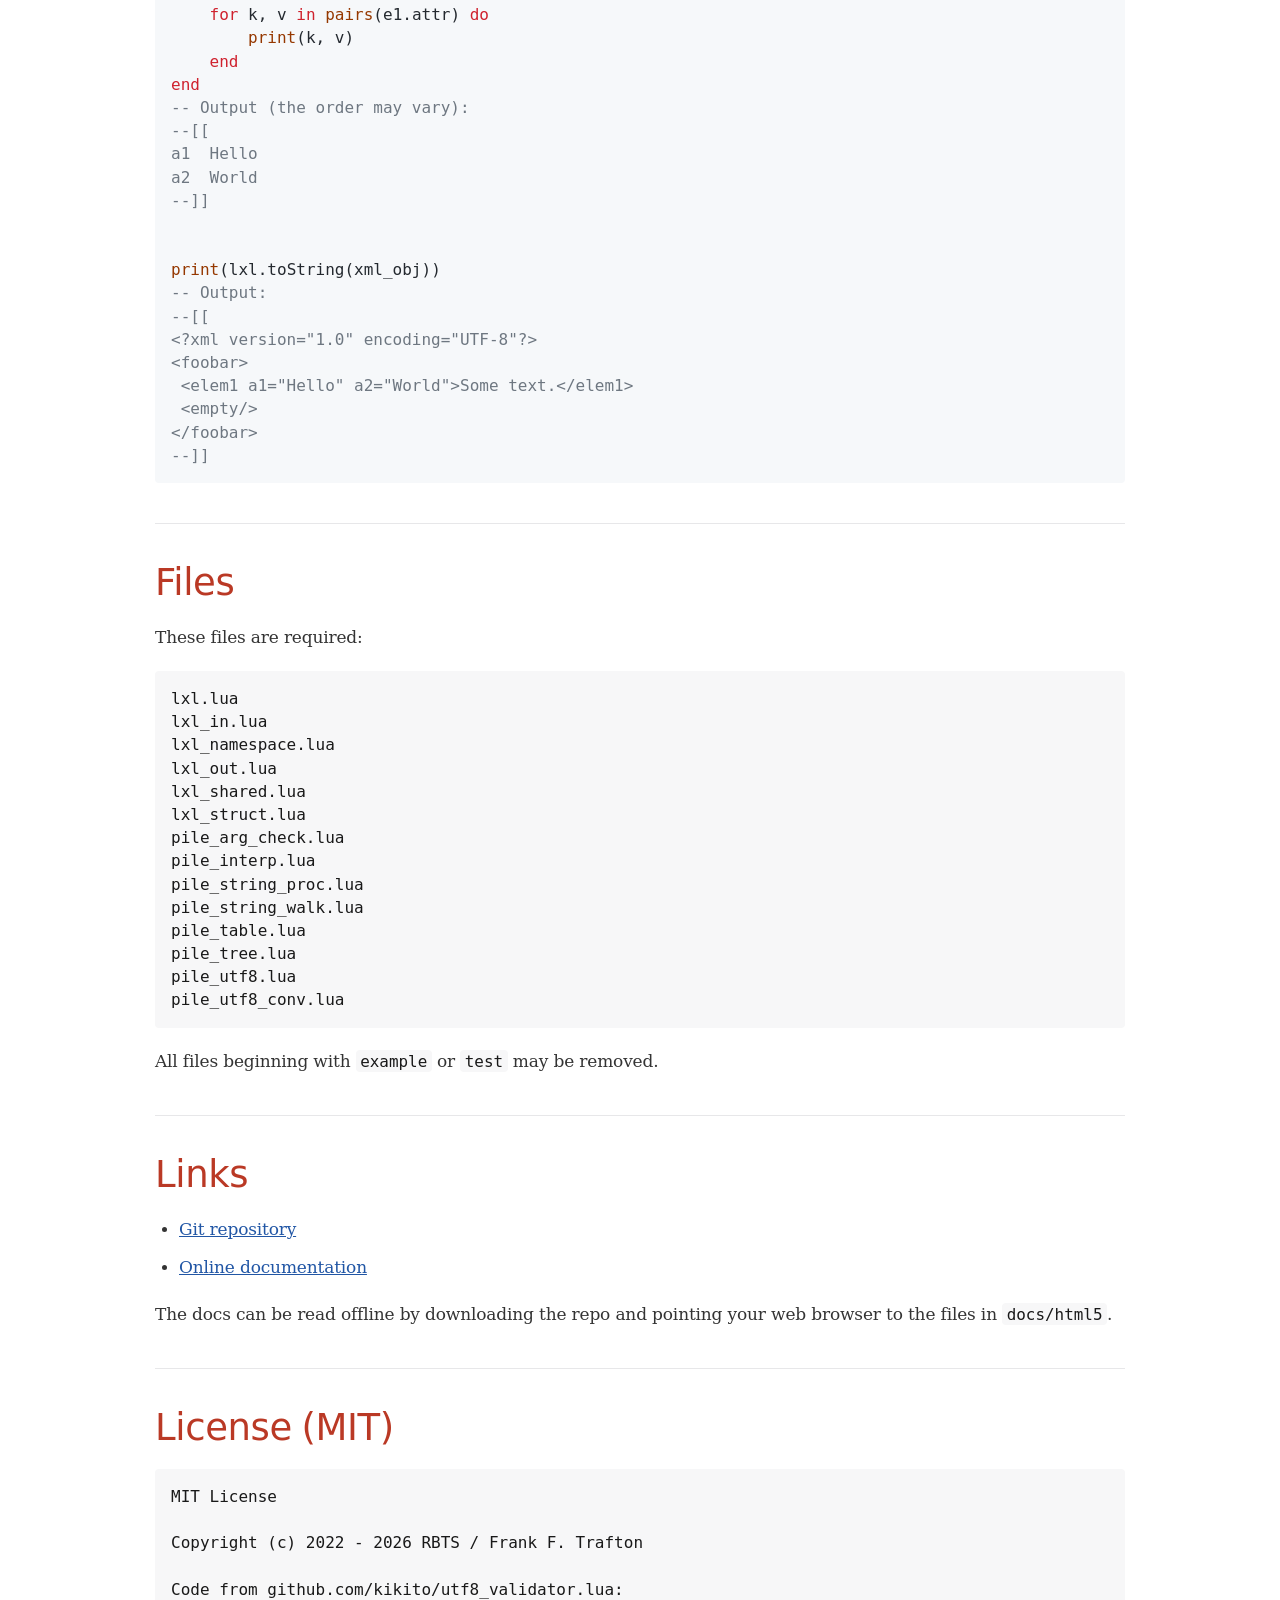
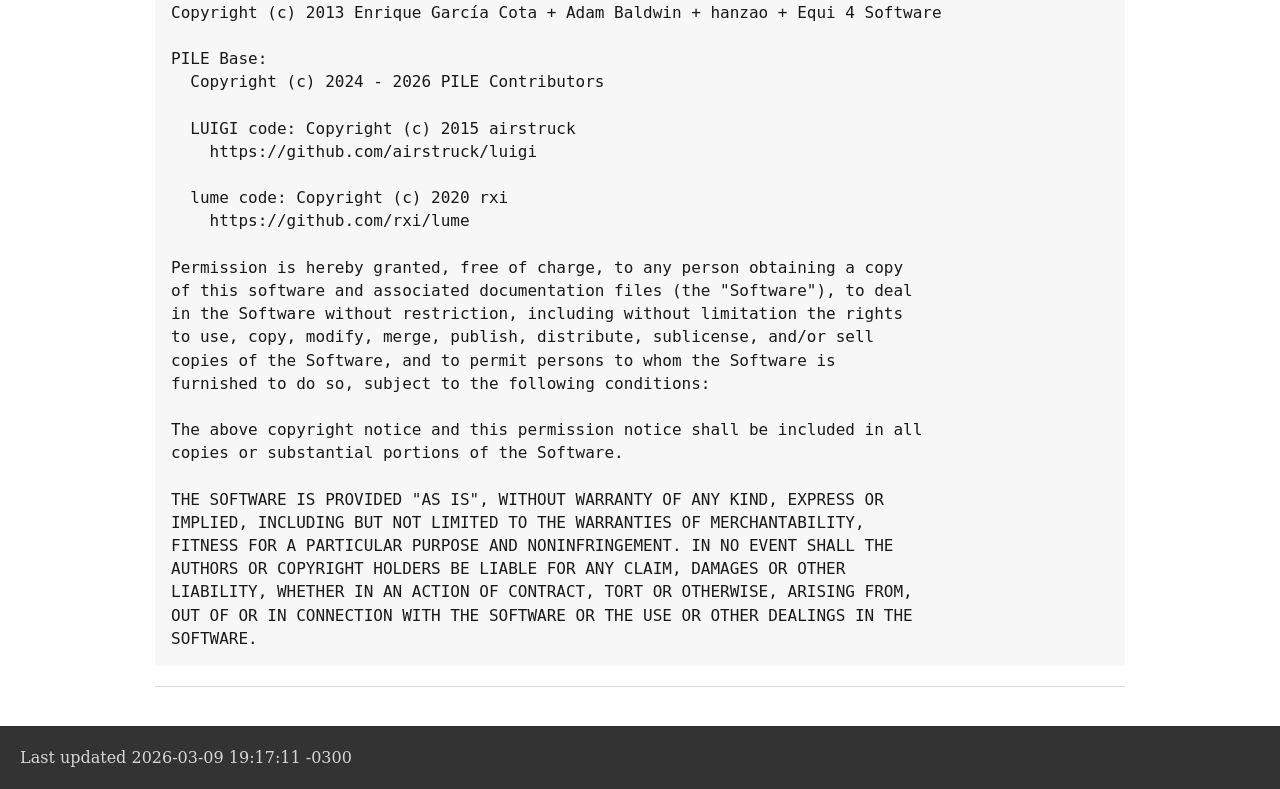
==== commit 5166dc1f: "v2.070" ====
--- a/docs/html5/index.html
+++ b/docs/html5/index.html
@@ -22,13 +22,10 @@
 <a href="appendix.html">Appendix</a></p>
 </div>
 <div class="paragraph">
-<p><strong>Version:</strong> 2.0.6</p>
+<p><strong>Version:</strong> 2.070</p>
 </div>
 <div class="paragraph">
 <p>LXL is a non-validating XML 1.0 processor for Lua 5.1 - 5.4.</p>
-</div>
-<div class="paragraph">
-<p>The repo can be found <a href="https://www.github.com/frank-f-trafton/lxl">here</a>. This documentation is available <a href="https://frank-f-trafton.github.io/lxl/index.html">online</a>, and it may also be viewed locally by pointing your web browser to the files in <code>docs/html5/…</code>.</p>
 </div>
 <div id="toc" class="toc">
 <div id="toctitle" class="title">Table of Contents</div>
@@ -40,6 +37,7 @@
 </li>
 <li><a href="#_example">Example</a></li>
 <li><a href="#_files">Files</a></li>
+<li><a href="#_links">Links</a></li>
 <li><a href="#_license_mit">License (MIT)</a></li>
 </ul>
 </div>
@@ -105,7 +103,7 @@
 <span class="n">xml_obj</span><span class="p">:</span><span class="n">mergeCharacterData</span><span class="p">()</span>
 <span class="n">xml_obj</span><span class="p">:</span><span class="n">pruneSpace</span><span class="p">()</span>
 
-<span class="kd">local</span> <span class="n">root</span> <span class="o">=</span> <span class="n">xml_obj</span><span class="p">:</span><span class="n">getRoot</span><span class="p">()</span>
+<span class="kd">local</span> <span class="n">root</span> <span class="o">=</span> <span class="n">xml_obj</span><span class="p">:</span><span class="n">getRootElement</span><span class="p">()</span>
 
 <span class="kd">local</span> <span class="n">e1</span> <span class="o">=</span> <span class="n">root</span><span class="p">:</span><span class="n">find</span><span class="p">(</span><span class="s2">"element"</span><span class="p">,</span> <span class="s2">"elem1"</span><span class="p">)</span>
 
@@ -140,51 +138,44 @@
 <div class="paragraph">
 <p>These files are required:</p>
 </div>
+<div class="literalblock">
+<div class="content">
+<pre>lxl.lua
+lxl_in.lua
+lxl_namespace.lua
+lxl_out.lua
+lxl_shared.lua
+lxl_struct.lua
+pile_arg_check.lua
+pile_interp.lua
+pile_string_proc.lua
+pile_string_walk.lua
+pile_table.lua
+pile_tree.lua
+pile_utf8.lua
+pile_utf8_conv.lua</pre>
+</div>
+</div>
+<div class="paragraph">
+<p>All files beginning with <code>example</code> or <code>test</code> may be removed.</p>
+</div>
+</div>
+</div>
+<div class="sect1">
+<h2 id="_links">Links</h2>
+<div class="sectionbody">
 <div class="ulist">
 <ul>
 <li>
-<p><code>lxl.lua</code></p>
-</li>
-<li>
-<p><code>lxl_in.lua</code></p>
-</li>
-<li>
-<p><code>lxl_namespace.lua</code></p>
-</li>
-<li>
-<p><code>lxl_out.lua</code></p>
-</li>
-<li>
-<p><code>lxl_shared.lua</code></p>
-</li>
-<li>
-<p><code>lxl_struct.lua</code></p>
-</li>
-<li>
-<p><code>pile_arg_check.lua</code></p>
-</li>
-<li>
-<p><code>pile_interp.lua</code></p>
-</li>
-<li>
-<p><code>pile_table.lua</code></p>
-</li>
-<li>
-<p><code>pile_utf8.lua</code></p>
-</li>
-<li>
-<p><code>pile_utf8_conv.lua</code></p>
-</li>
-<li>
-<p><code>string_proc.lua</code></p>
-</li>
-<li>
-<p><code>string_walk.lua</code></p>
-</li>
-</ul>
-</div>
-<div class="paragraph">
-<p>All files beginning with <code>example</code> or <code>test</code> may be removed.</p>
+<p><a href="https://www.github.com/frank-f-trafton/lxl">Git repository</a></p>
+</li>
+<li>
+<p><a href="https://frank-f-trafton.github.io/lxl/index.html">Online documentation</a></p>
+</li>
+</ul>
+</div>
+<div class="paragraph">
+<p>The docs can be read offline by downloading the repo and pointing your web browser to the files in <code>docs/html5</code>.</p>
 </div>
 </div>
 </div>
@@ -193,10 +184,21 @@
 <div class="sectionbody">
 <div class="listingblock">
 <div class="content">
-<pre>Copyright (c) 2022 - 2026 RBTS / Frank F. Trafton
+<pre>MIT License
+
+Copyright (c) 2022 - 2026 RBTS / Frank F. Trafton
 
 Code from github.com/kikito/utf8_validator.lua:
 Copyright (c) 2013 Enrique García Cota + Adam Baldwin + hanzao + Equi 4 Software
+
+PILE Base:
+  Copyright (c) 2024 - 2026 PILE Contributors
+
+  LUIGI code: Copyright (c) 2015 airstruck
+    https://github.com/airstruck/luigi
+
+  lume code: Copyright (c) 2020 rxi
+    https://github.com/rxi/lume
 
 Permission is hereby granted, free of charge, to any person obtaining a copy
 of this software and associated documentation files (the "Software"), to deal
@@ -223,7 +225,7 @@
 </div>
 <div id="footer">
 <div id="footer-text">
-Last updated 2026-03-03 22:25:25 -0400
+Last updated 2026-03-09 19:17:11 -0300
 </div>
 </div>
 </body>
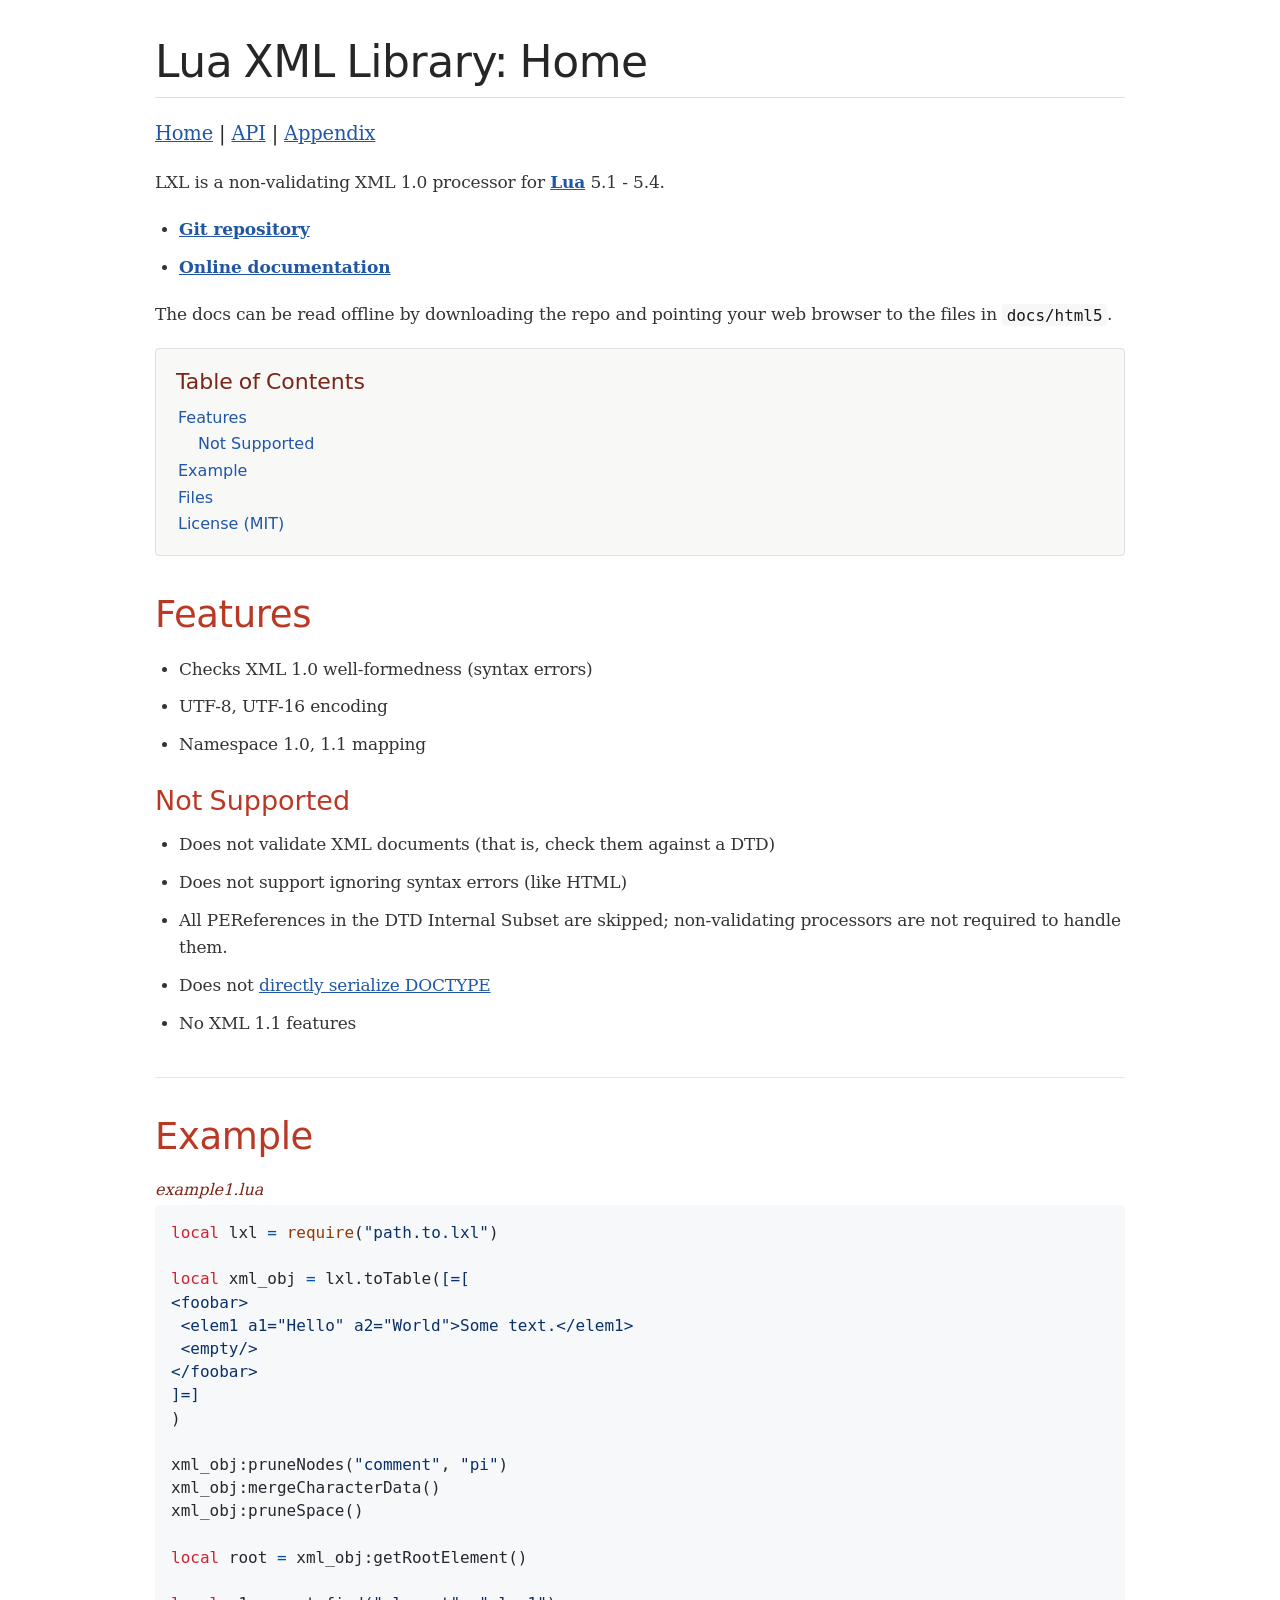
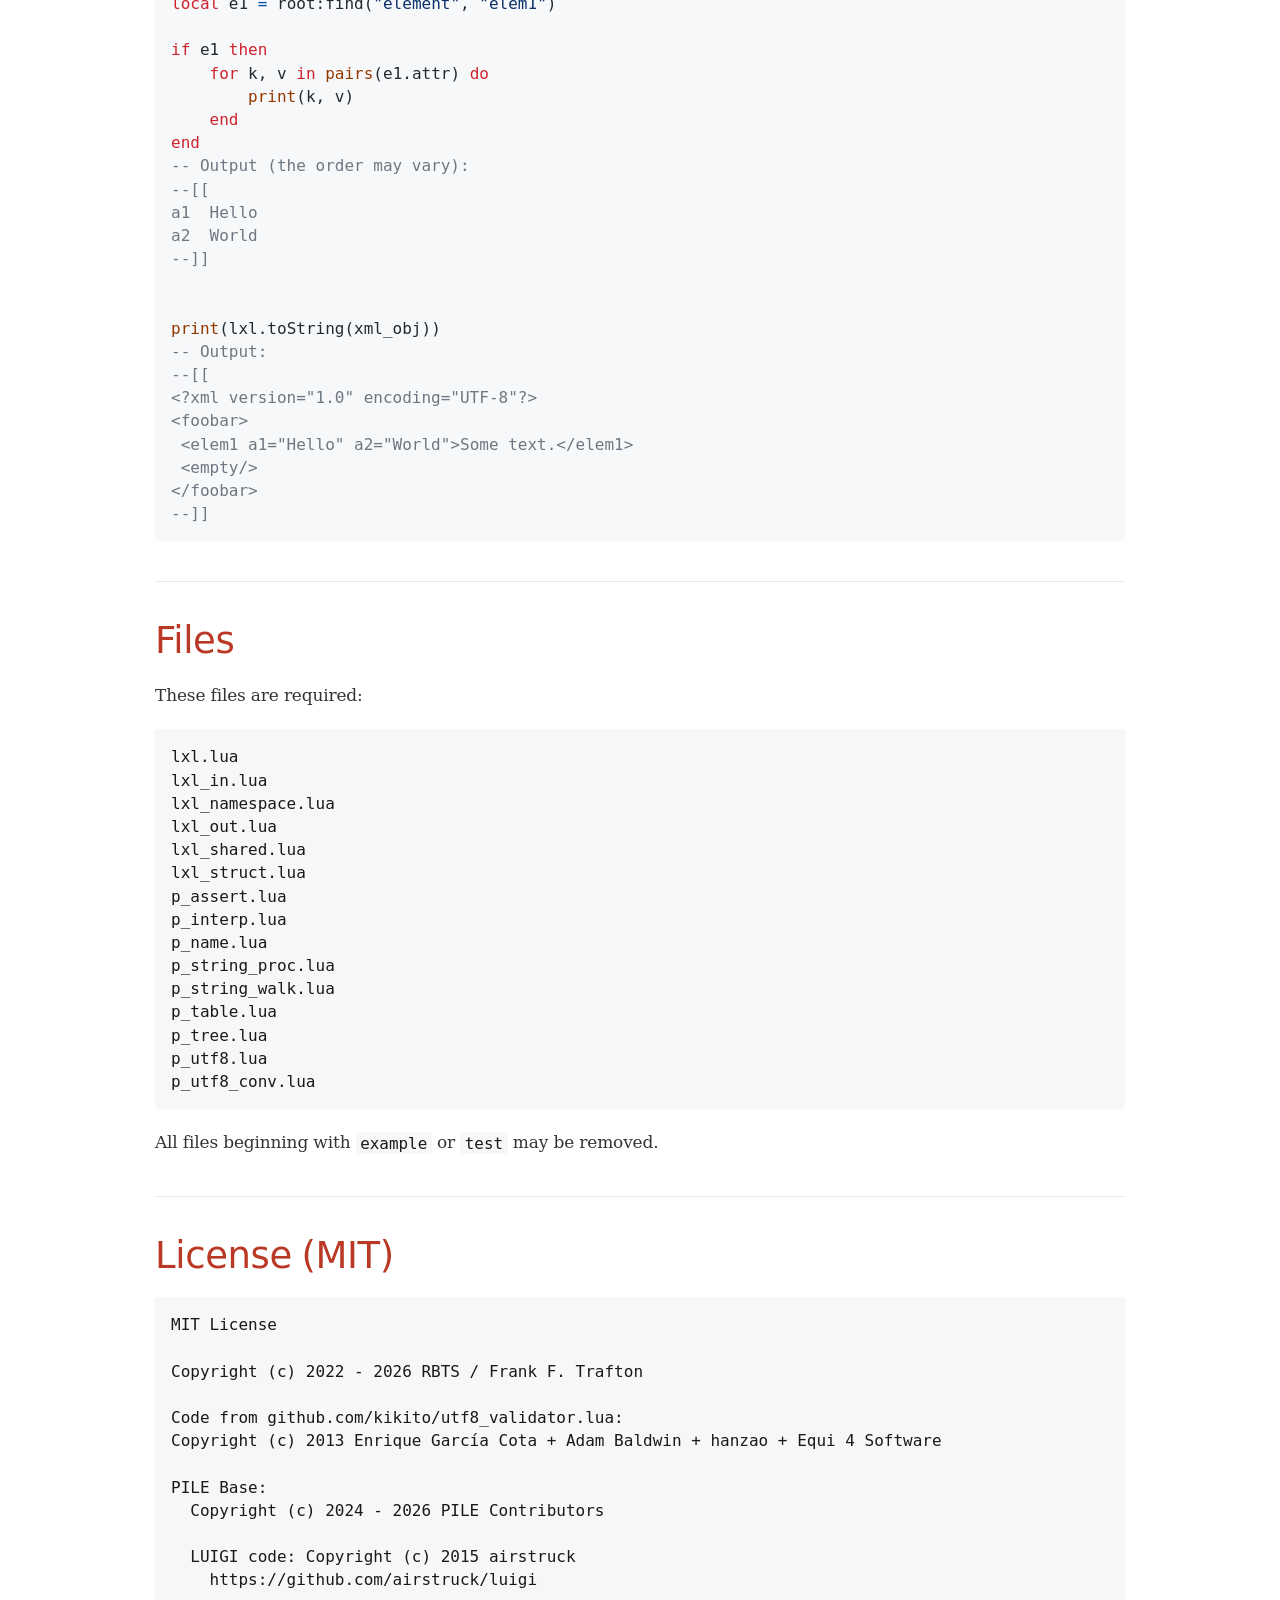
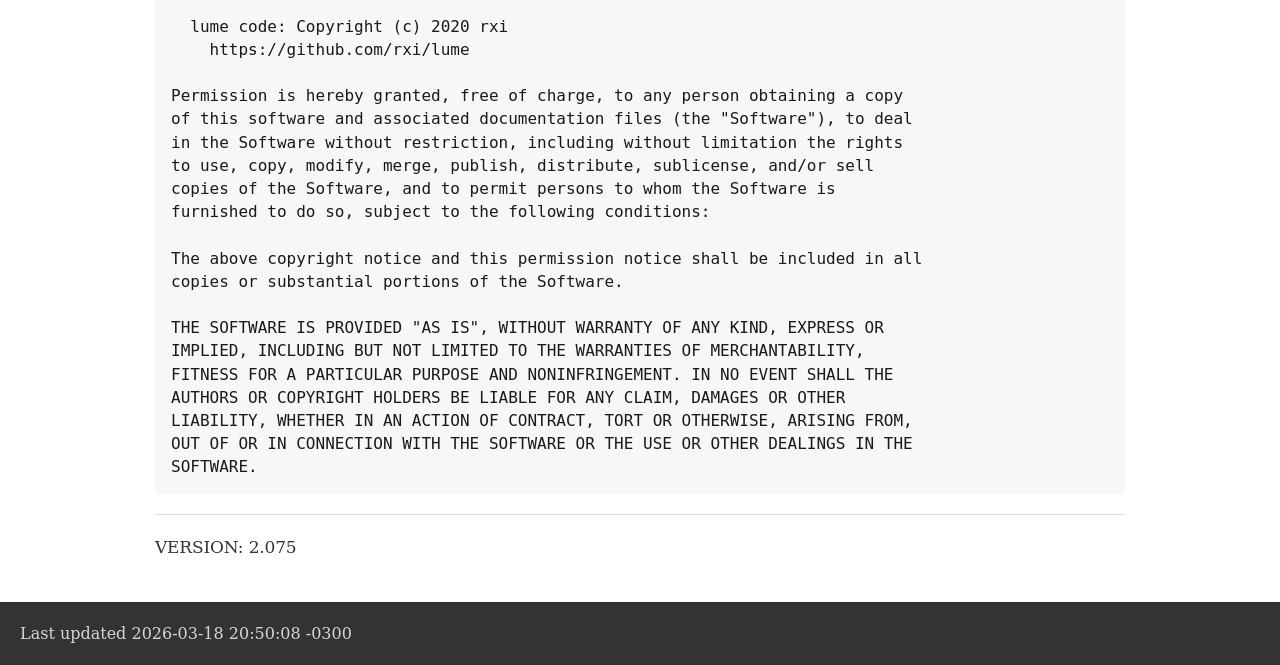
==== commit daf539ed: "v2.075" ====
--- a/docs/html5/index.html
+++ b/docs/html5/index.html
@@ -22,10 +22,20 @@
 <a href="appendix.html">Appendix</a></p>
 </div>
 <div class="paragraph">
-<p><strong>Version:</strong> 2.070</p>
-</div>
-<div class="paragraph">
-<p>LXL is a non-validating XML 1.0 processor for Lua 5.1 - 5.4.</p>
+<p>LXL is a non-validating XML 1.0 processor for <a href="https://www.lua.org/"><strong>Lua</strong></a> 5.1 - 5.4.</p>
+</div>
+<div class="ulist">
+<ul>
+<li>
+<p><a href="https://www.github.com/frank-f-trafton/lxl"><strong>Git repository</strong></a></p>
+</li>
+<li>
+<p><a href="https://frank-f-trafton.github.io/lxl/index.html"><strong>Online documentation</strong></a></p>
+</li>
+</ul>
+</div>
+<div class="paragraph">
+<p>The docs can be read offline by downloading the repo and pointing your web browser to the files in <code>docs/html5</code>.</p>
 </div>
 <div id="toc" class="toc">
 <div id="toctitle" class="title">Table of Contents</div>
@@ -37,7 +47,6 @@
 </li>
 <li><a href="#_example">Example</a></li>
 <li><a href="#_files">Files</a></li>
-<li><a href="#_links">Links</a></li>
 <li><a href="#_license_mit">License (MIT)</a></li>
 </ul>
 </div>
@@ -73,7 +82,7 @@
 <p>All PEReferences in the DTD Internal Subset are skipped; non-validating processors are not required to handle them.</p>
 </li>
 <li>
-<p>Does not directly serialize DOCTYPE (see <a href="appendix.html#serializing-doctype">Serializing DOCTYPE</a>)</p>
+<p>Does not <a href="appendix.html#_serializing_doctype">directly serialize DOCTYPE</a></p>
 </li>
 <li>
 <p>No XML 1.1 features</p>
@@ -146,36 +155,19 @@
 lxl_out.lua
 lxl_shared.lua
 lxl_struct.lua
-pile_arg_check.lua
-pile_interp.lua
-pile_string_proc.lua
-pile_string_walk.lua
-pile_table.lua
-pile_tree.lua
-pile_utf8.lua
-pile_utf8_conv.lua</pre>
+p_assert.lua
+p_interp.lua
+p_name.lua
+p_string_proc.lua
+p_string_walk.lua
+p_table.lua
+p_tree.lua
+p_utf8.lua
+p_utf8_conv.lua</pre>
 </div>
 </div>
 <div class="paragraph">
 <p>All files beginning with <code>example</code> or <code>test</code> may be removed.</p>
-</div>
-</div>
-</div>
-<div class="sect1">
-<h2 id="_links">Links</h2>
-<div class="sectionbody">
-<div class="ulist">
-<ul>
-<li>
-<p><a href="https://www.github.com/frank-f-trafton/lxl">Git repository</a></p>
-</li>
-<li>
-<p><a href="https://frank-f-trafton.github.io/lxl/index.html">Online documentation</a></p>
-</li>
-</ul>
-</div>
-<div class="paragraph">
-<p>The docs can be read offline by downloading the repo and pointing your web browser to the files in <code>docs/html5</code>.</p>
 </div>
 </div>
 </div>
@@ -220,12 +212,15 @@
 </div>
 </div>
 <hr>
+<div class="paragraph">
+<p>VERSION: 2.075</p>
+</div>
 </div>
 </div>
 </div>
 <div id="footer">
 <div id="footer-text">
-Last updated 2026-03-09 19:17:11 -0300
+Last updated 2026-03-18 20:50:08 -0300
 </div>
 </div>
 </body>
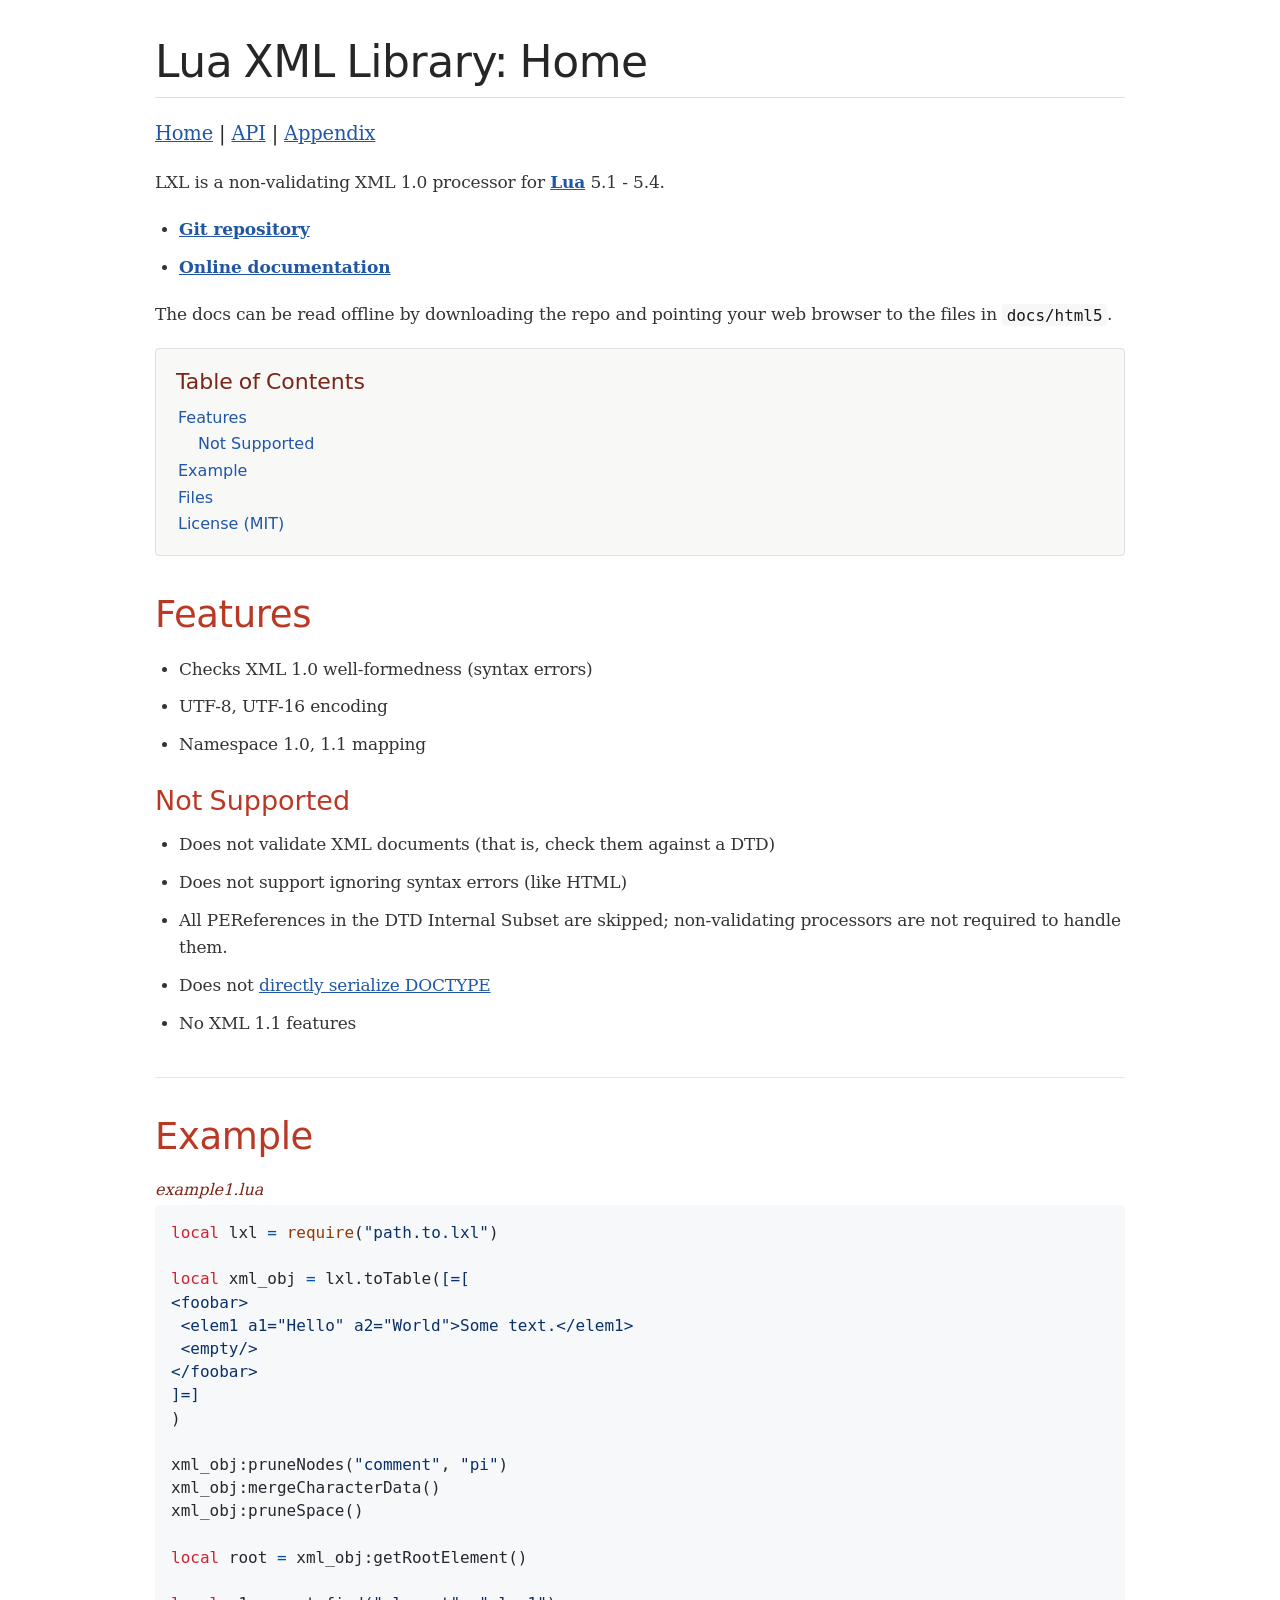
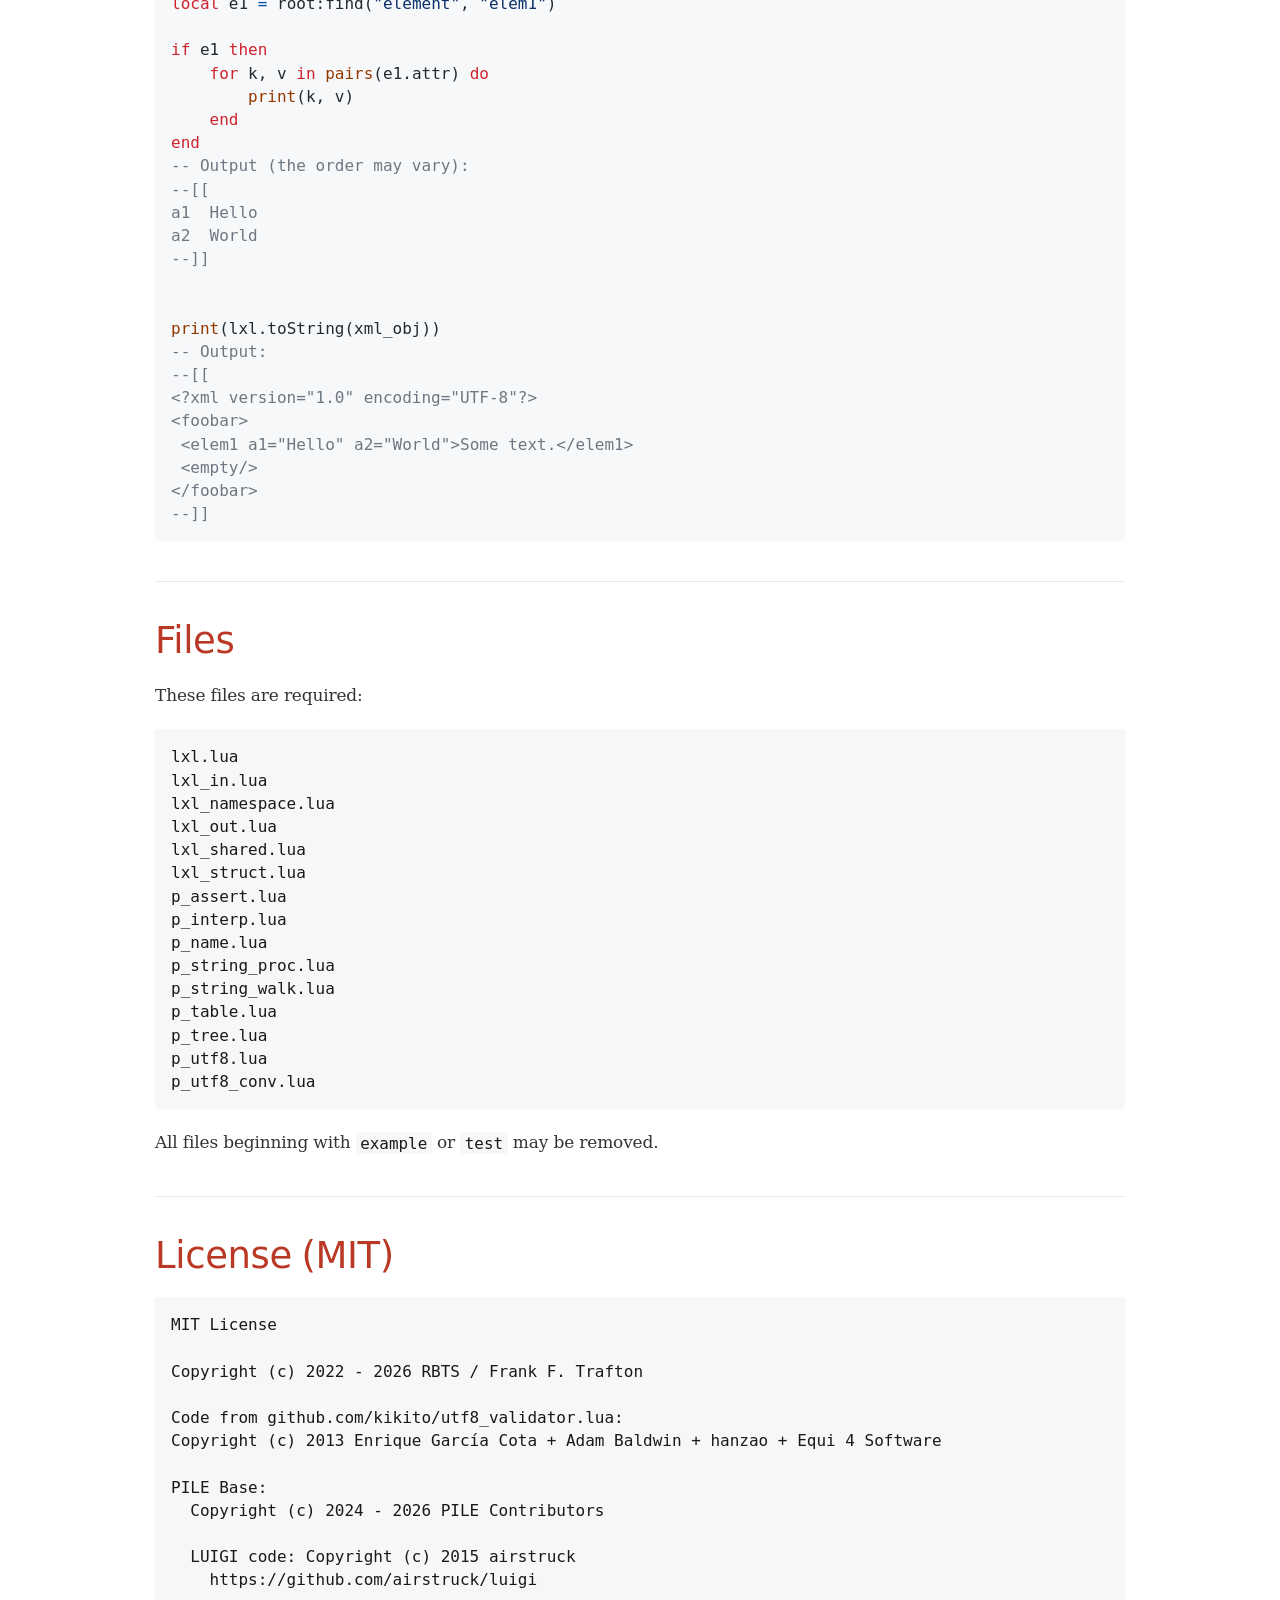
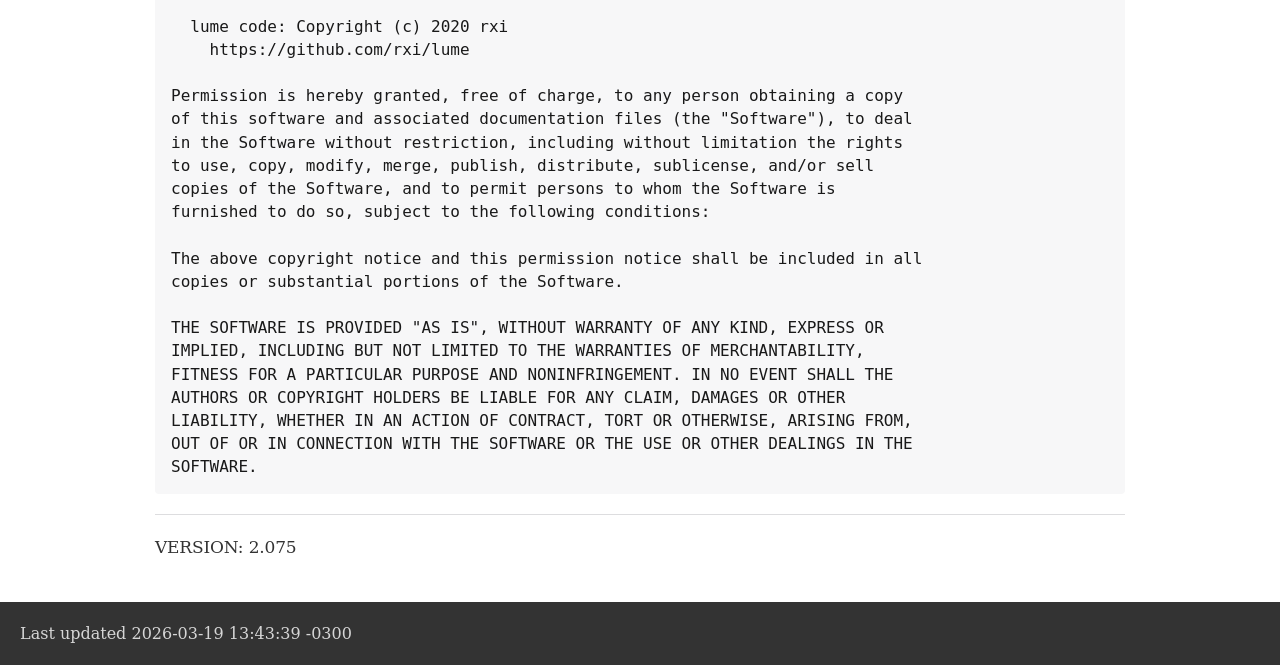
==== commit b43d2142: "Documentation work * Changed the extensions in the header links (.html -> .adoc)  * Changed some Asc" ====
--- a/docs/html5/index.html
+++ b/docs/html5/index.html
@@ -17,7 +17,7 @@
 <div id="preamble">
 <div class="sectionbody">
 <div class="paragraph">
-<p><a href="index.html">Home</a> |
+<p><a href="#">Home</a> |
 <a href="api.html">API</a> |
 <a href="appendix.html">Appendix</a></p>
 </div>
@@ -220,7 +220,7 @@
 </div>
 <div id="footer">
 <div id="footer-text">
-Last updated 2026-03-18 20:50:08 -0300
+Last updated 2026-03-19 13:43:39 -0300
 </div>
 </div>
 </body>
